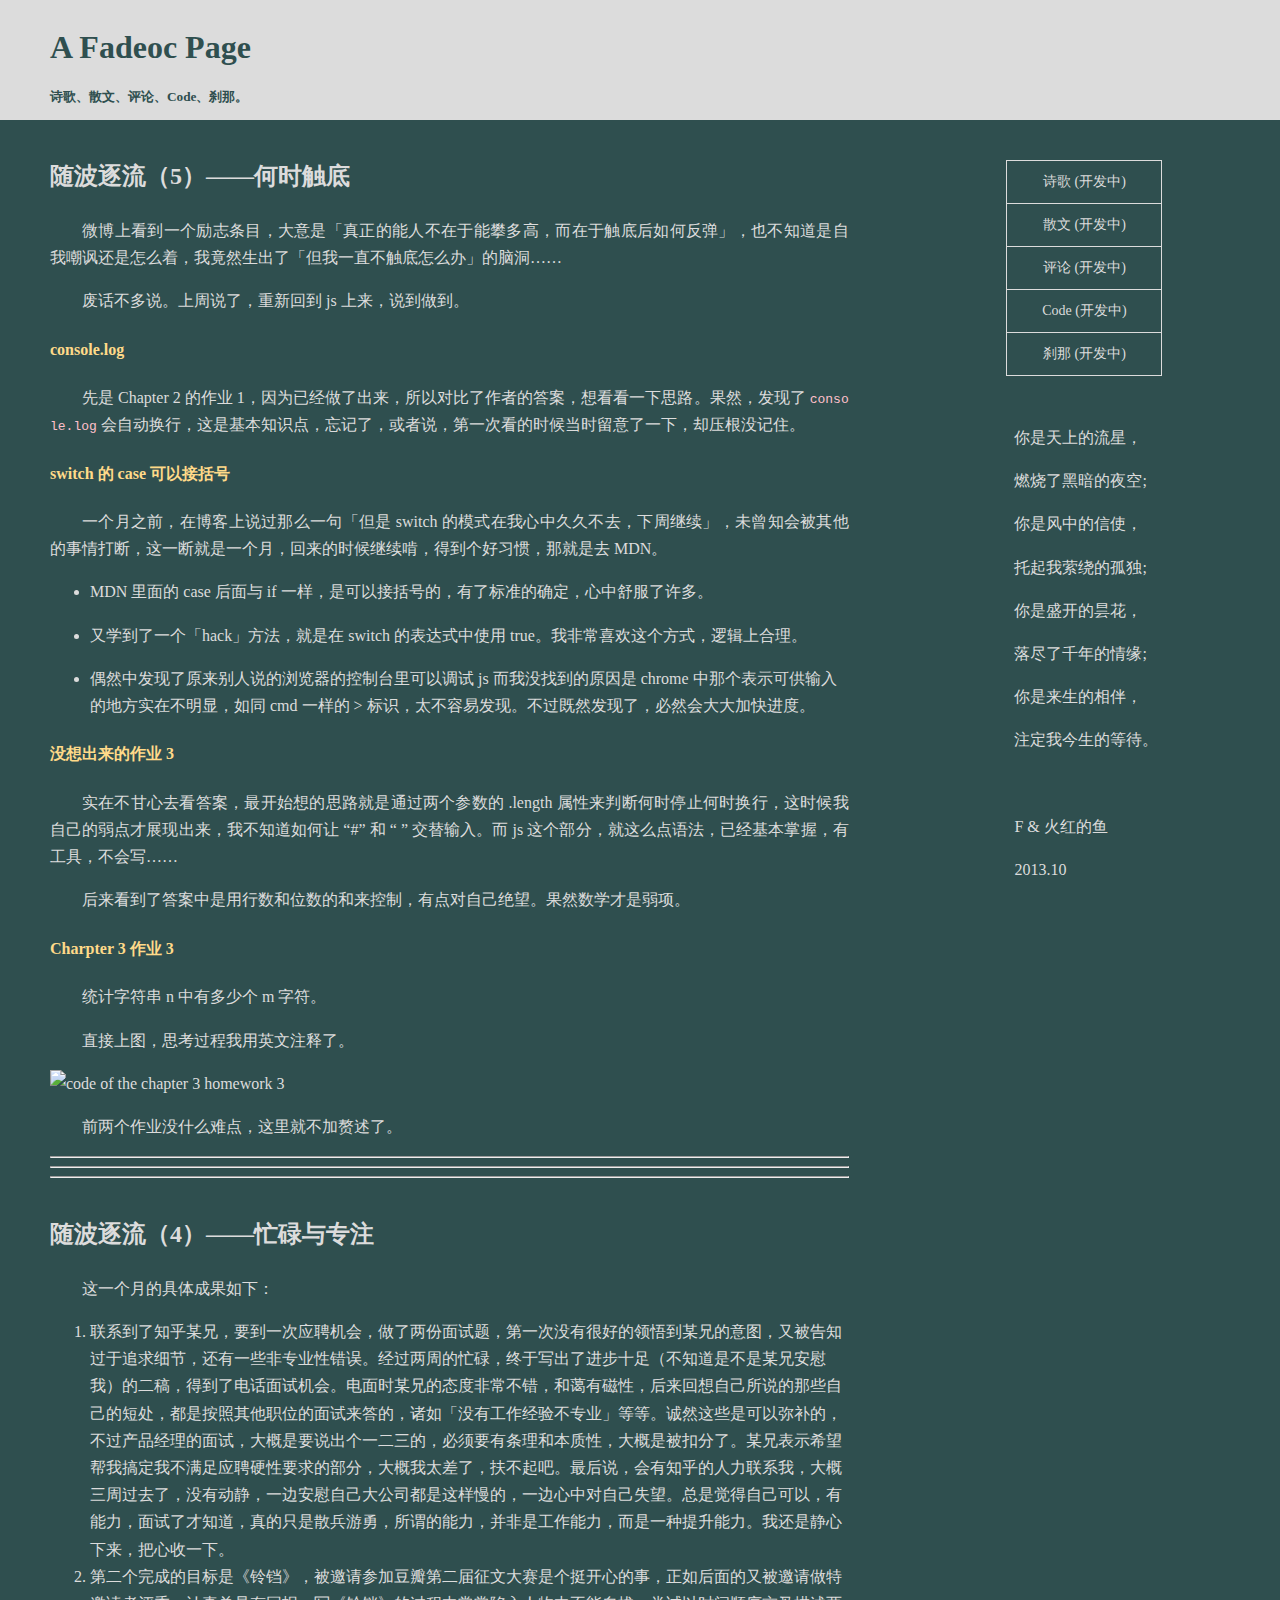
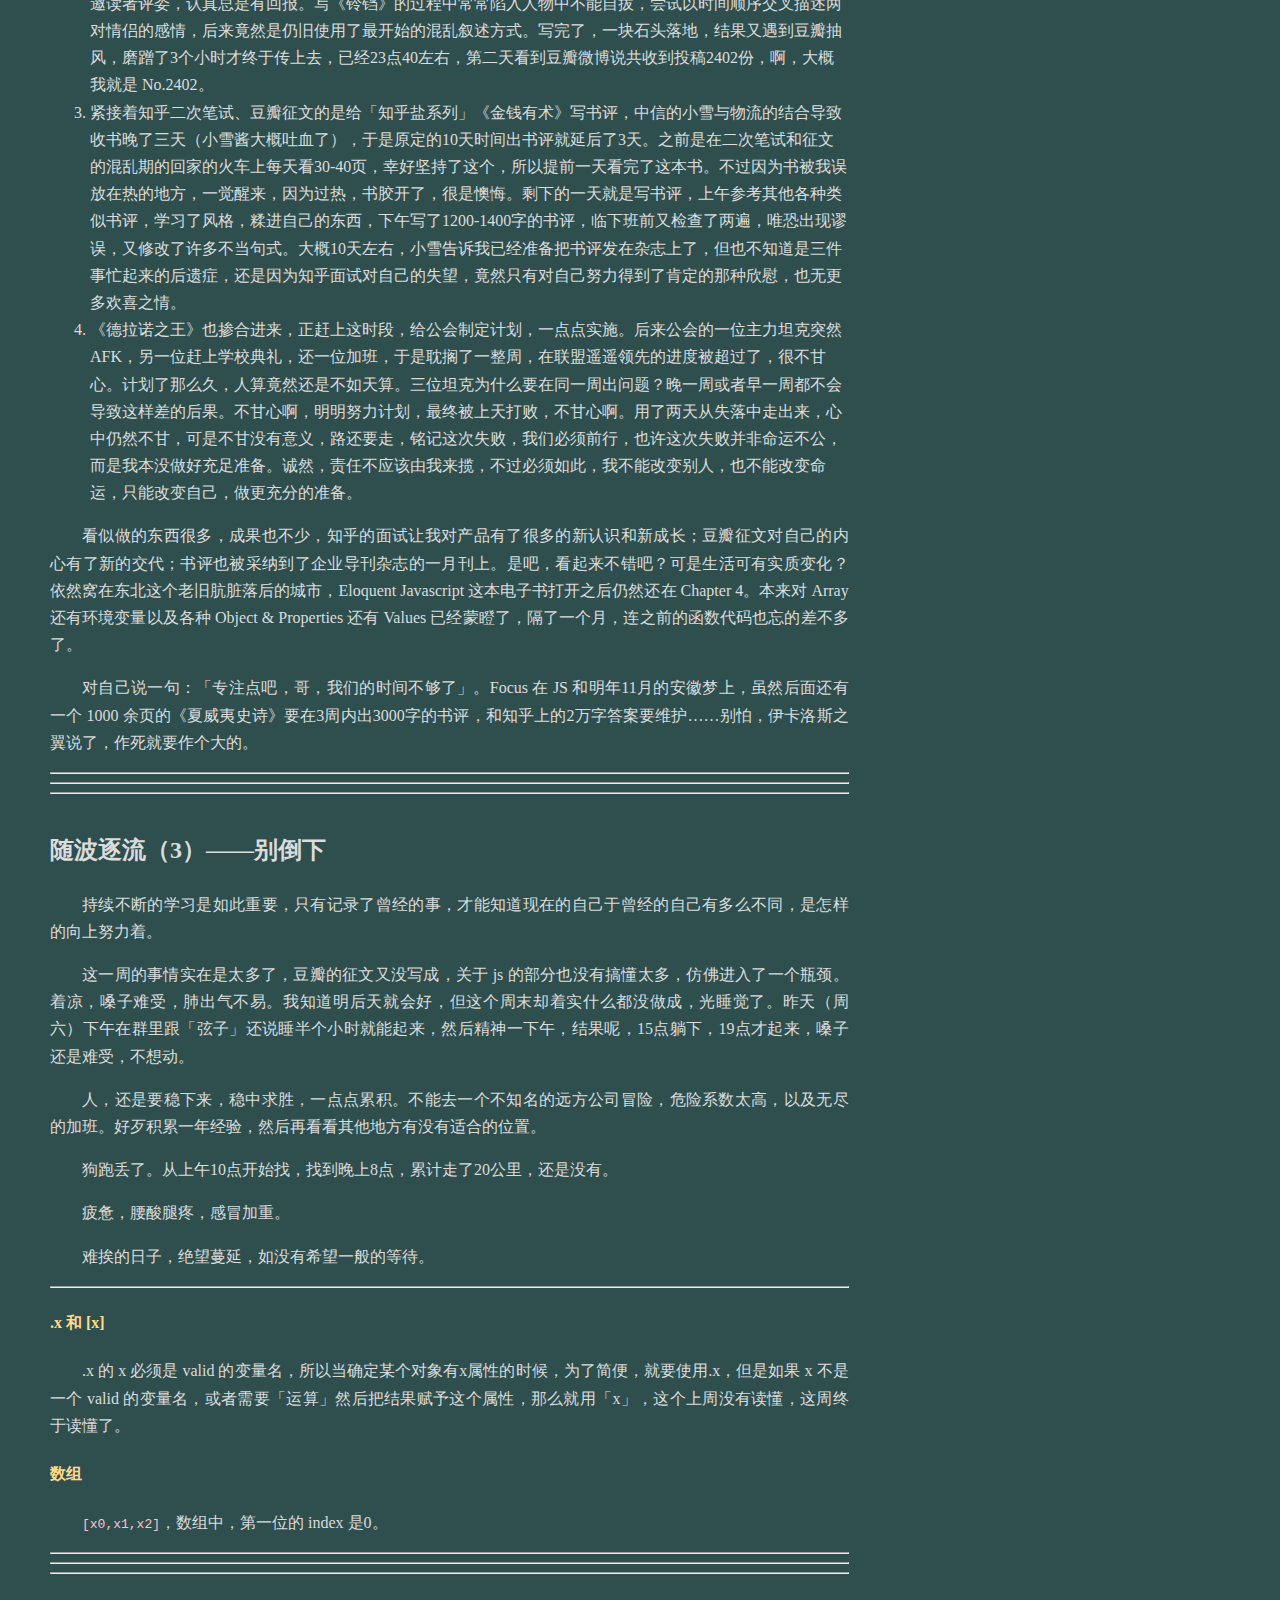
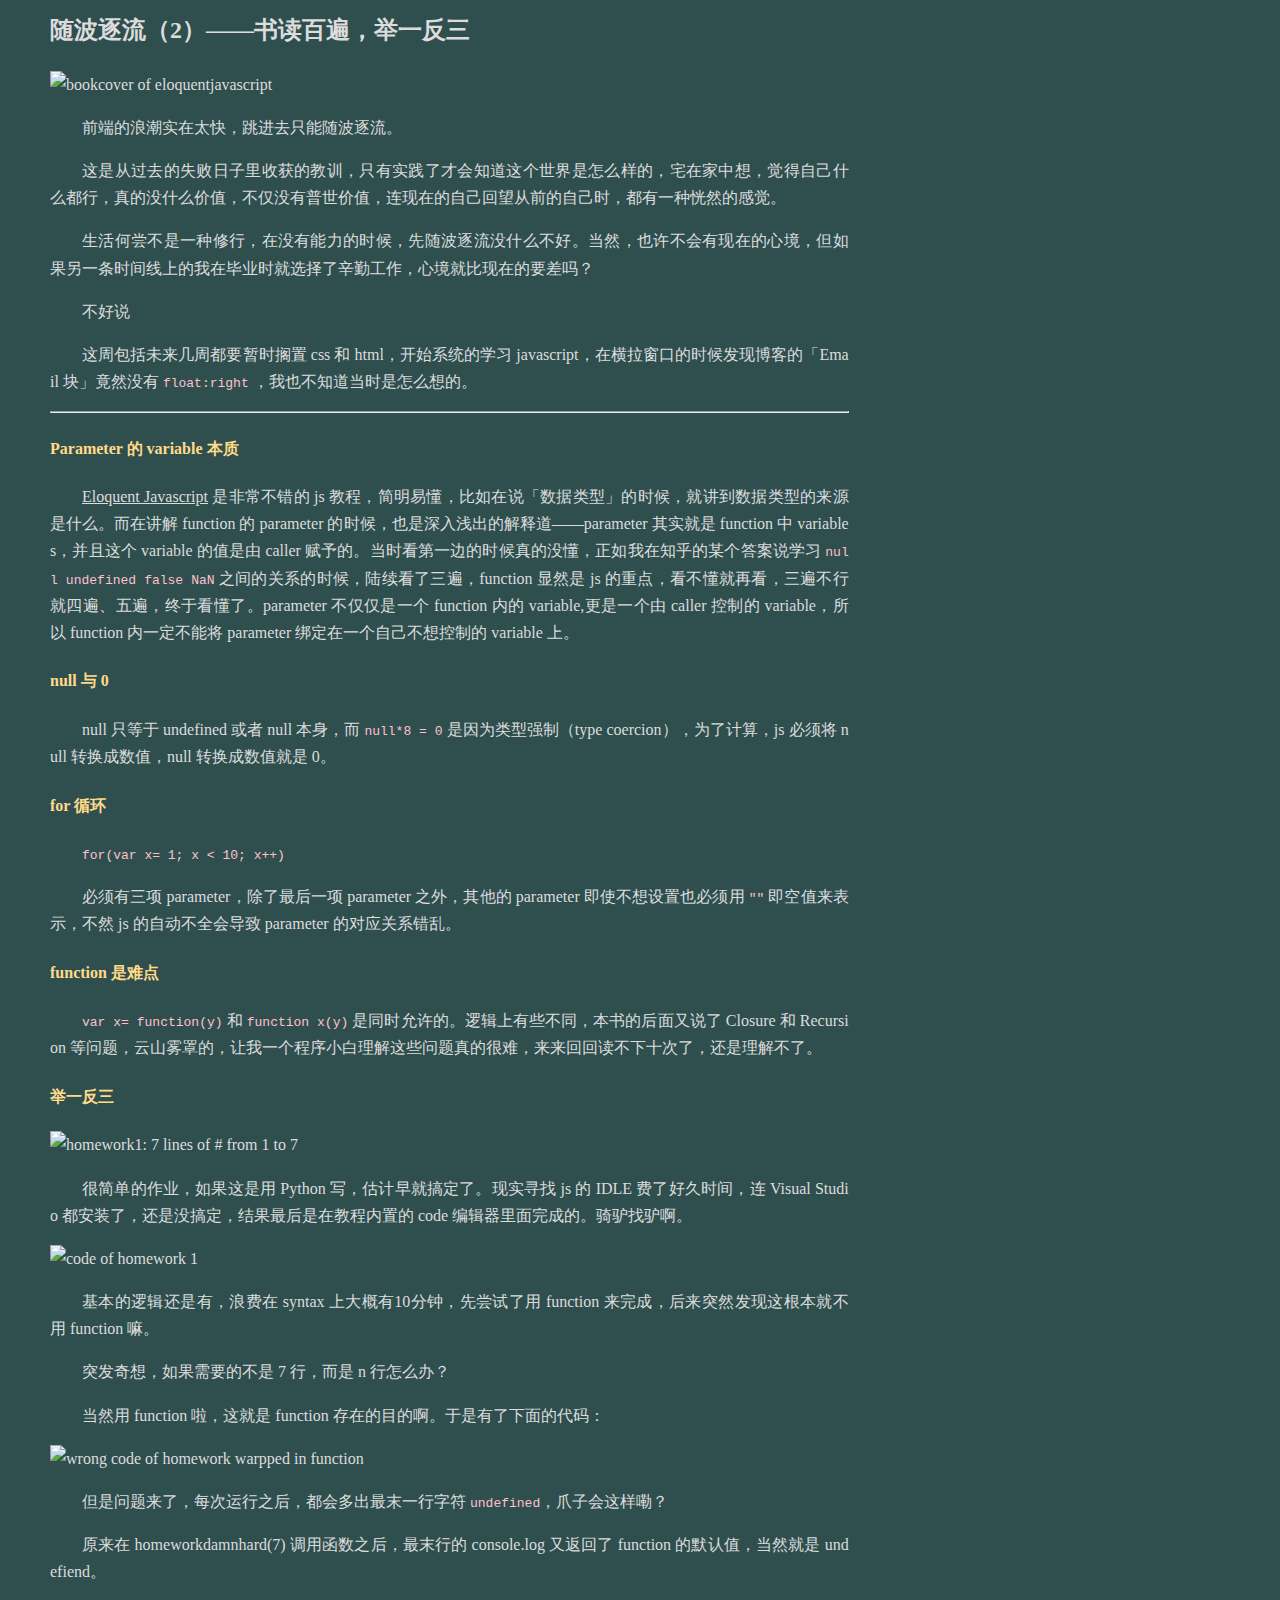
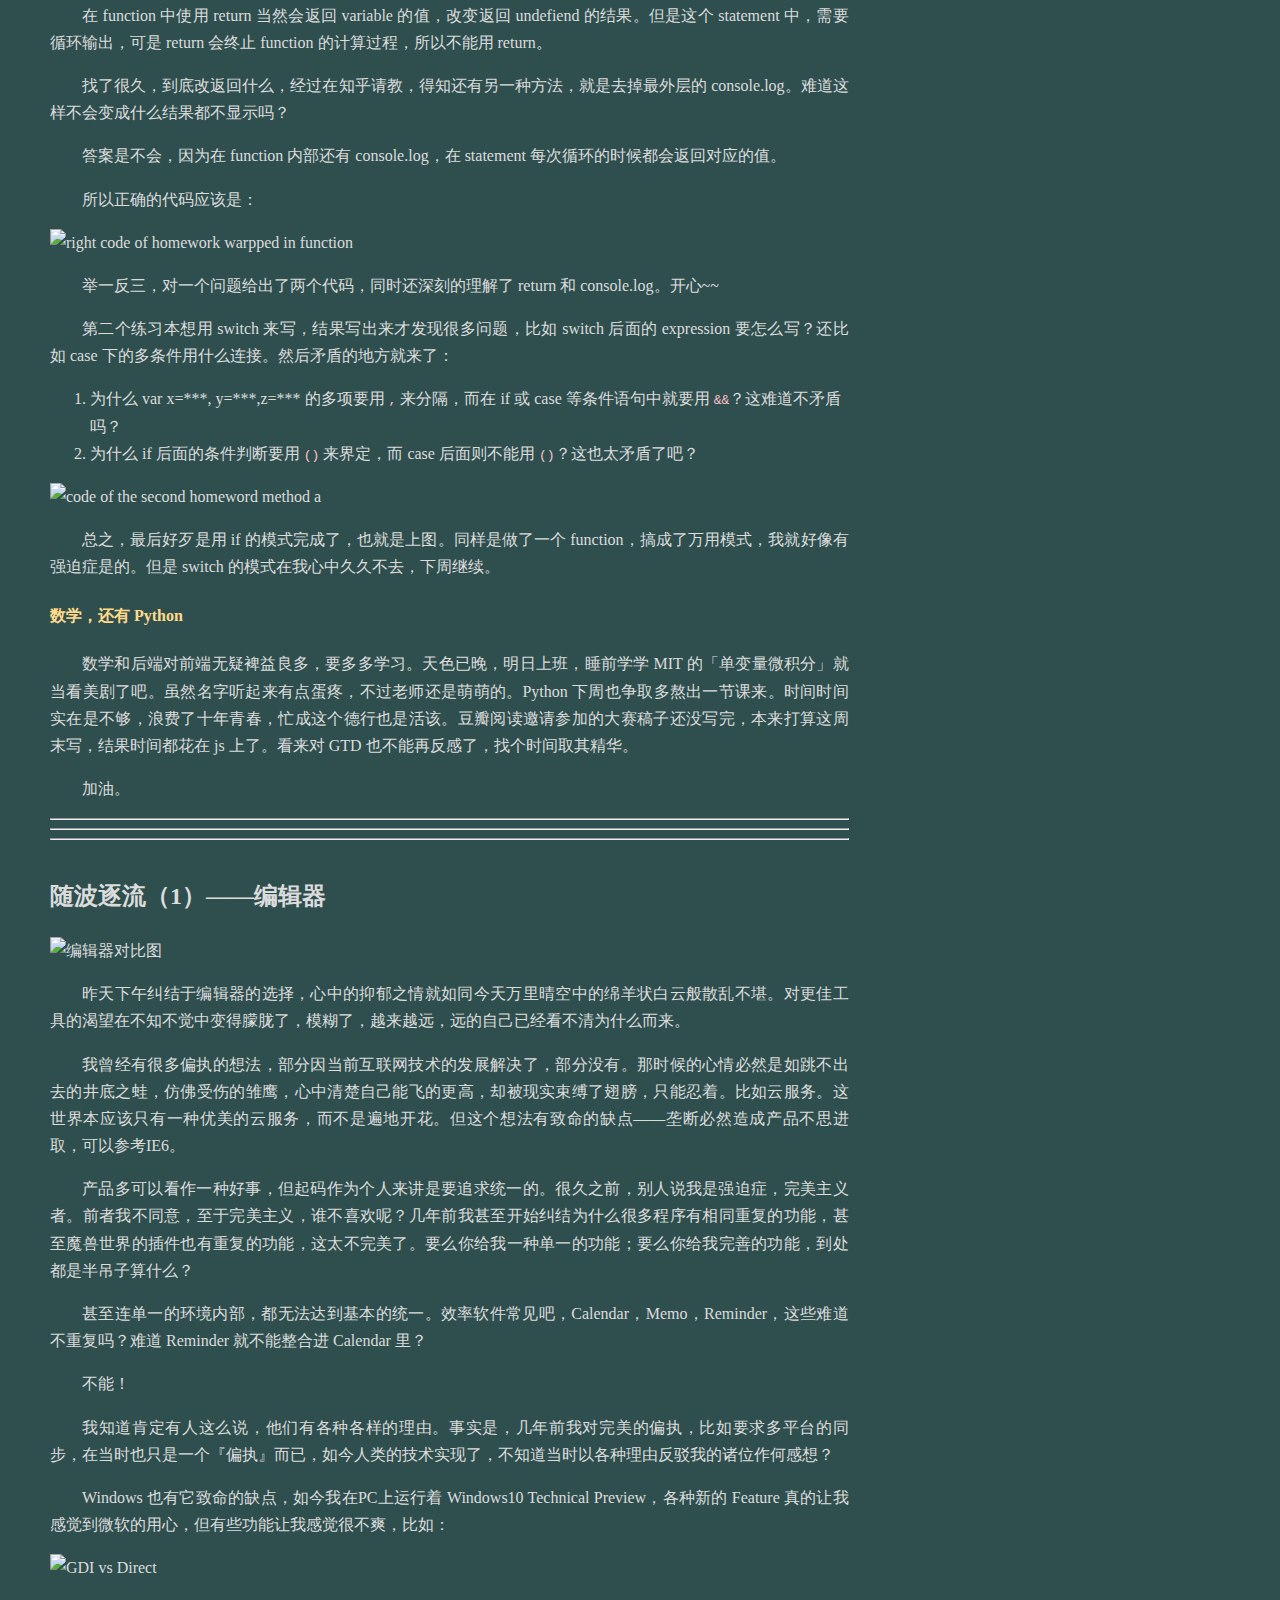
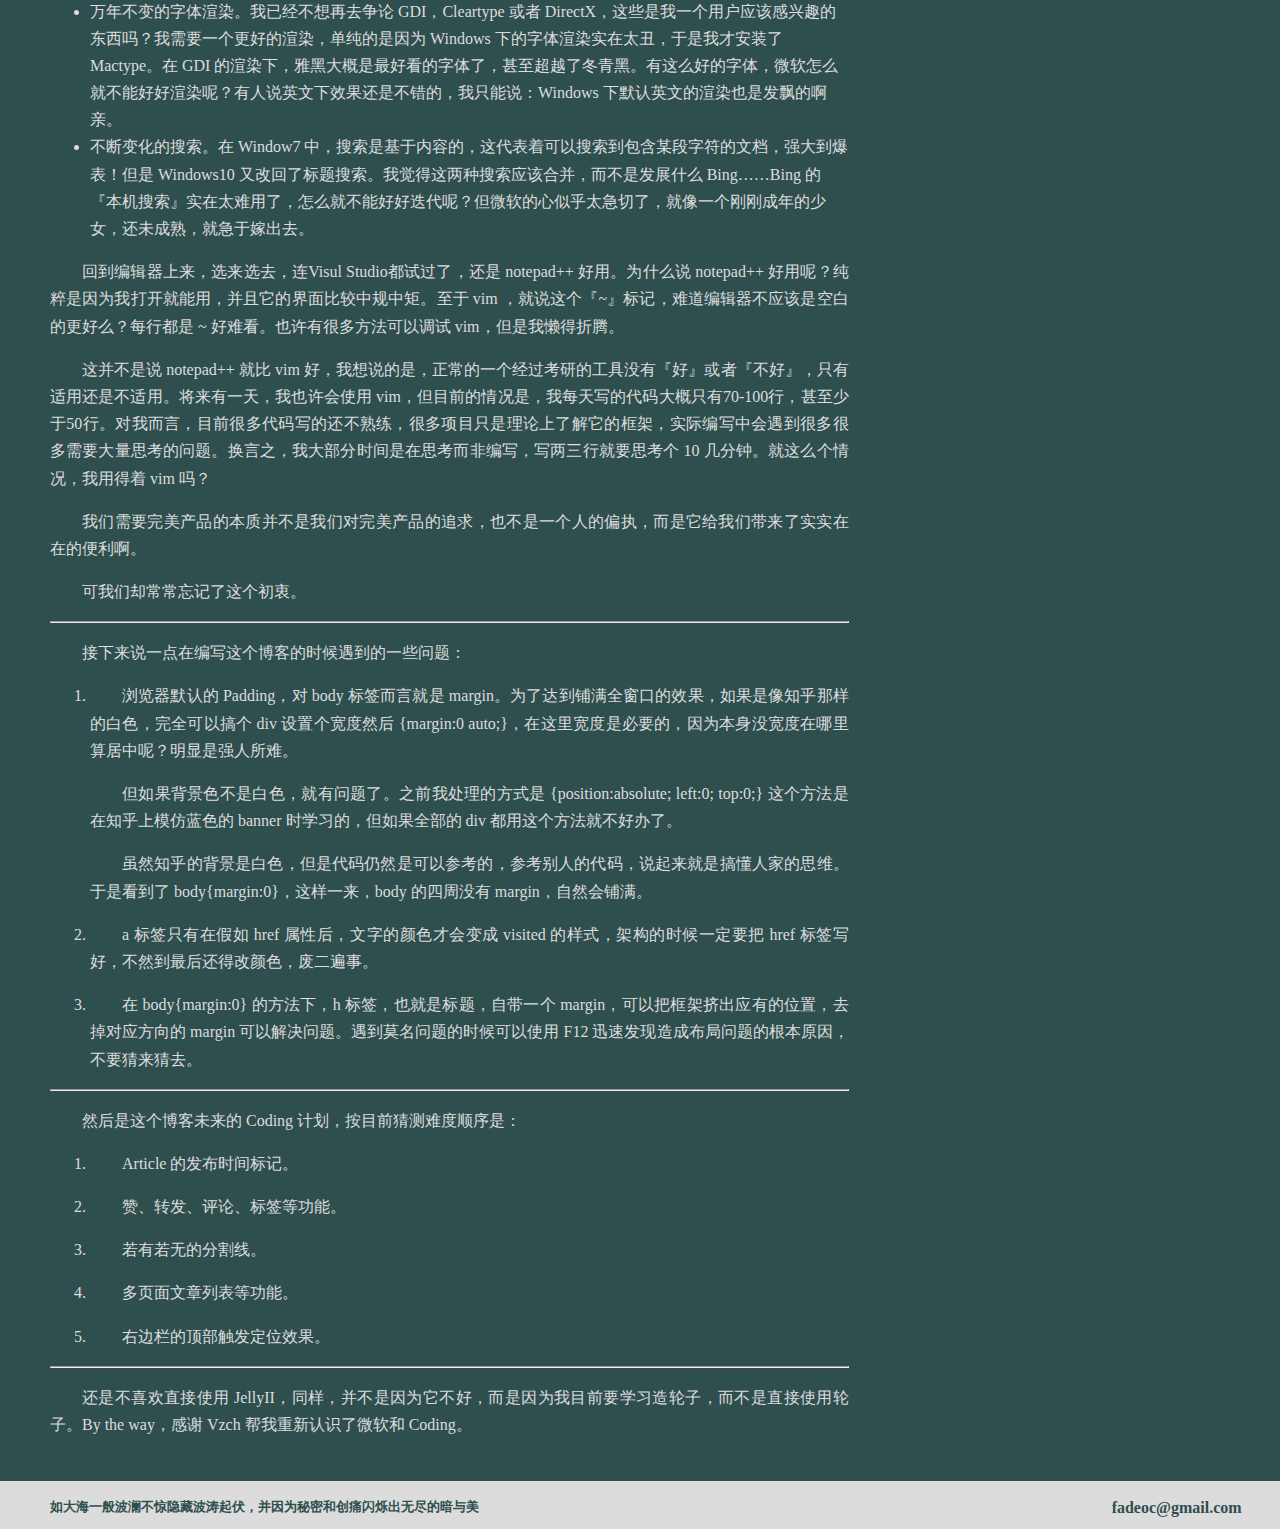
==== index.html @ 4963ac0f "updates of navigation hover effects" ====
<!DOCTYPE html>
<meta charset="utf-8">
<html>
	
	<head>
		<title>Fadeoc 博客</title>
		<meta name="description" content="Fadeoc的博客">
		<meta name="keywords" content="Fadeoc,火红的鱼,html,css,诗歌,散文,评论,Code,刹那">
		<style type="text/css">
			body{margin:0; line-height:1.7;}
			a{text-decoration:none;}
			#firsec{background-color:#DCDCDC; width:100%; height:100px; padding-top:20px;}
			#firsec .pagetitle{margin-left:50px; color:#2F4F4F}
			h1{margin-top:0;}
			h4{color:#FFDA89;}
			h5.pagetitle{margin-top:-10px;}
			#thirdbody{width:100%; color:#DCDCDC; background-color:#2F4F4F;}
			#thirdbodymain{position:relative; float:left; width:78%; min-height:500px; z-index:50;}
			#thirdbodymain h2{margin-top:1.5em;}
			#thirdbodymain p{font-size:1em; text-indent:2em; text-align:justify; text-justify:ideographic; word-break:break-all;}
			#thirdbodymain code{color:#FFC0CB;}
			#thirdbodymain a{color:#DCDCDC;text-decoration:underline;}
			#thirdbodymain img{display:block; margin:0 auto;}
			#thirdbodymain .toobig{width:100%;}
			#innertext{width:80%; margin:0 auto 0 50px;}
			#thirdbodyinfo{position:relative; float:left; width:22%; margin-top:1.5em;}
			#navbar{margin-left:-2em; margin-right:1em;}
			#navbarnav li{width:140px; list-style-type:none; display:block; border:1px solid #DCDCDC; line-height:2em; padding:0.5em; font-size:0.875em; text-align:center;}
			#navbarnav li.bordernone{border-bottom:0;}
			#navbarnav a{color:#DCDCDC;}
			#navbarnav li:hover, #navbarnav li:focus{font-weight:bold; background-color:#DCDCDC; color:#2F4F4F;}
			#signature{margin-left:1em; margin-right:3em; margin-top:3em;}
			#signature p{width:180px; color:#DCDCDC; font-family:"KaiTi";}
			.clear{clear:both;}
			#banner{background-color:#DCDCDC; height:33px; padding-top:15px; padding-bottom:0; color:#2F4F4F;}
			#banner h5{margin:0 auto 0 50px;}
			#banner div{position:relative; float:left;}
			#banner #email{position:relative; float:right; margin-right:3%; margin-top:-2px;}
			#banner #email a{color:#2F4F4F;}
			#banner #email:hover; #banner #email:focus{background-color:#2F4F4F; color:#DCDCDC;}
		</style>
	</head>
	
	<body>
	
		<div id="firsec">  <!--第一行和第二行-->
			<h1 class="pagetitle">A Fadeoc Page</h1>
			<h5 class="pagetitle">诗歌、散文、评论、Code、刹那。</h5>
		</div>
	
		<div id="thirdbody"> <!--第三行，即body-->
			
			<div id="thirdbodymain">
				
				<div id="innertext">
				
					<section>
						

						<article id="article5">
							<h2>随波逐流（5）——何时触底</h2>
							
							<p>微博上看到一个励志条目，大意是「真正的能人不在于能攀多高，而在于触底后如何反弹」，也不知道是自我嘲讽还是怎么着，我竟然生出了「但我一直不触底怎么办」的脑洞……</p>
							<p>废话不多说。上周说了，重新回到 js 上来，说到做到。</p>
							
							<h4>console.log</h4>
							<p>先是 Chapter 2 的作业 1，因为已经做了出来，所以对比了作者的答案，想看看一下思路。果然，发现了 <code>console.log</code> 会自动换行，这是基本知识点，忘记了，或者说，第一次看的时候当时留意了一下，却压根没记住。</p>
							
							<h4>switch 的 case 可以接括号</h4>
							<p>一个月之前，在博客上说过那么一句「但是 switch 的模式在我心中久久不去，下周继续」，未曾知会被其他的事情打断，这一断就是一个月，回来的时候继续啃，得到个好习惯，那就是去 MDN。</p>
							<ul>
								<p><li>MDN 里面的 case 后面与 if 一样，是可以接括号的，有了标准的确定，心中舒服了许多。</li></p>
								<p><li>又学到了一个「hack」方法，就是在 switch 的表达式中使用 true。我非常喜欢这个方式，逻辑上合理。</li></p>
								<p><li>偶然中发现了原来别人说的浏览器的控制台里可以调试 js 而我没找到的原因是 chrome 中那个表示可供输入的地方实在不明显，如同 cmd 一样的 > 标识，太不容易发现。不过既然发现了，必然会大大加快进度。</li></p>	
							</ul>
							

							<h4>没想出来的作业 3</h4>
							<p>实在不甘心去看答案，最开始想的思路就是通过两个参数的 .length 属性来判断何时停止何时换行，这时候我自己的弱点才展现出来，我不知道如何让 “#” 和 “ ” 交替输入。而 js 这个部分，就这么点语法，已经基本掌握，有工具，不会写……</p>
							<p>后来看到了答案中是用行数和位数的和来控制，有点对自己绝望。果然数学才是弱项。</p>

							<h4>Charpter 3 作业 3</h4>
							<p>统计字符串 n 中有多少个 m 字符。</p>
							<p>直接上图，思考过程我用英文注释了。</p>
							<img src="homeworkcode3-3.jpg" alt="code of the chapter 3 homework 3">
							<p>前两个作业没什么难点，这里就不加赘述了。</p>
							

						</article>

							<hr />
							<hr />
							<hr />

						<article id="article4">
							<h2>随波逐流（4）——忙碌与专注</h2>
							<P>这一个月的具体成果如下：</P>
							<ol>
								<li>联系到了知乎某兄，要到一次应聘机会，做了两份面试题，第一次没有很好的领悟到某兄的意图，又被告知过于追求细节，还有一些非专业性错误。经过两周的忙碌，终于写出了进步十足（不知道是不是某兄安慰我）的二稿，得到了电话面试机会。电面时某兄的态度非常不错，和蔼有磁性，后来回想自己所说的那些自己的短处，都是按照其他职位的面试来答的，诸如「没有工作经验不专业」等等。诚然这些是可以弥补的，不过产品经理的面试，大概是要说出个一二三的，必须要有条理和本质性，大概是被扣分了。某兄表示希望帮我搞定我不满足应聘硬性要求的部分，大概我太差了，扶不起吧。最后说，会有知乎的人力联系我，大概三周过去了，没有动静，一边安慰自己大公司都是这样慢的，一边心中对自己失望。总是觉得自己可以，有能力，面试了才知道，真的只是散兵游勇，所谓的能力，并非是工作能力，而是一种提升能力。我还是静心下来，把心收一下。</li>
								<li>第二个完成的目标是《铃铛》，被邀请参加豆瓣第二届征文大赛是个挺开心的事，正如后面的又被邀请做特邀读者评委，认真总是有回报。写《铃铛》的过程中常常陷入人物中不能自拔，尝试以时间顺序交叉描述两对情侣的感情，后来竟然是仍旧使用了最开始的混乱叙述方式。写完了，一块石头落地，结果又遇到豆瓣抽风，磨蹭了3个小时才终于传上去，已经23点40左右，第二天看到豆瓣微博说共收到投稿2402份，啊，大概我就是 No.2402。</li>
								<li>紧接着知乎二次笔试、豆瓣征文的是给「知乎盐系列」《金钱有术》写书评，中信的小雪与物流的结合导致收书晚了三天（小雪酱大概吐血了），于是原定的10天时间出书评就延后了3天。之前是在二次笔试和征文的混乱期的回家的火车上每天看30-40页，幸好坚持了这个，所以提前一天看完了这本书。不过因为书被我误放在热的地方，一觉醒来，因为过热，书胶开了，很是懊悔。剩下的一天就是写书评，上午参考其他各种类似书评，学习了风格，糅进自己的东西，下午写了1200-1400字的书评，临下班前又检查了两遍，唯恐出现谬误，又修改了许多不当句式。大概10天左右，小雪告诉我已经准备把书评发在杂志上了，但也不知道是三件事忙起来的后遗症，还是因为知乎面试对自己的失望，竟然只有对自己努力得到了肯定的那种欣慰，也无更多欢喜之情。</li>
								<li>《德拉诺之王》也掺合进来，正赶上这时段，给公会制定计划，一点点实施。后来公会的一位主力坦克突然 AFK，另一位赶上学校典礼，还一位加班，于是耽搁了一整周，在联盟遥遥领先的进度被超过了，很不甘心。计划了那么久，人算竟然还是不如天算。三位坦克为什么要在同一周出问题？晚一周或者早一周都不会导致这样差的后果。不甘心啊，明明努力计划，最终被上天打败，不甘心啊。用了两天从失落中走出来，心中仍然不甘，可是不甘没有意义，路还要走，铭记这次失败，我们必须前行，也许这次失败并非命运不公，而是我本没做好充足准备。诚然，责任不应该由我来揽，不过必须如此，我不能改变别人，也不能改变命运，只能改变自己，做更充分的准备。</li>
							</ol>
							<P>看似做的东西很多，成果也不少，知乎的面试让我对产品有了很多的新认识和新成长；豆瓣征文对自己的内心有了新的交代；书评也被采纳到了企业导刊杂志的一月刊上。是吧，看起来不错吧？可是生活可有实质变化？依然窝在东北这个老旧肮脏落后的城市，Eloquent Javascript 这本电子书打开之后仍然还在 Chapter 4。本来对 Array 还有环境变量以及各种 Object & Properties 还有 Values 已经蒙瞪了，隔了一个月，连之前的函数代码也忘的差不多了。</P>
							<p>对自己说一句：「专注点吧，哥，我们的时间不够了」。Focus 在 JS 和明年11月的安徽梦上，虽然后面还有一个 1000 余页的《夏威夷史诗》要在3周内出3000字的书评，和知乎上的2万字答案要维护……别怕，伊卡洛斯之翼说了，作死就要作个大的。</p>
						</article>
						
							<hr />
							<hr />
							<hr />
						
						<article id="article3">
							<h2>随波逐流（3）——别倒下</h2>
							<P>持续不断的学习是如此重要，只有记录了曾经的事，才能知道现在的自己于曾经的自己有多么不同，是怎样的向上努力着。</P>
							<P>这一周的事情实在是太多了，豆瓣的征文又没写成，关于 js 的部分也没有搞懂太多，仿佛进入了一个瓶颈。着凉，嗓子难受，肺出气不易。我知道明后天就会好，但这个周末却着实什么都没做成，光睡觉了。昨天（周六）下午在群里跟「弦子」还说睡半个小时就能起来，然后精神一下午，结果呢，15点躺下，19点才起来，嗓子还是难受，不想动。</P>
							<P>人，还是要稳下来，稳中求胜，一点点累积。不能去一个不知名的远方公司冒险，危险系数太高，以及无尽的加班。好歹积累一年经验，然后再看看其他地方有没有适合的位置。</P>
							<P>狗跑丢了。从上午10点开始找，找到晚上8点，累计走了20公里，还是没有。</P>
							<P>疲惫，腰酸腿疼，感冒加重。</P>
							<p>难挨的日子，绝望蔓延，如没有希望一般的等待。</p>
							<hr />
							<h4>.x 和 [x]</h4>
							<p>.x 的 x 必须是 valid 的变量名，所以当确定某个对象有x属性的时候，为了简便，就要使用.x，但是如果 x 不是一个 valid 的变量名，或者需要「运算」然后把结果赋予这个属性，那么就用「x」，这个上周没有读懂，这周终于读懂了。</p>
							<h4>数组</h4>
							<p><code>[x0,x1,x2]</code>，数组中，第一位的 index 是0。</p>
						</article>
						
							<hr />
							<hr />
							<hr />

						<article id="article2">
							<h2>随波逐流（2）——书读百遍，举一反三</h2>
							<img src="cover.jpg" alt="bookcover of eloquentjavascript" />
							<p>前端的浪潮实在太快，跳进去只能随波逐流。</p>
							<p>这是从过去的失败日子里收获的教训，只有实践了才会知道这个世界是怎么样的，宅在家中想，觉得自己什么都行，真的没什么价值，不仅没有普世价值，连现在的自己回望从前的自己时，都有一种恍然的感觉。</p>
							<p>生活何尝不是一种修行，在没有能力的时候，先随波逐流没什么不好。当然，也许不会有现在的心境，但如果另一条时间线上的我在毕业时就选择了辛勤工作，心境就比现在的要差吗？</p>
							<p>不好说</p>
							<p>这周包括未来几周都要暂时搁置 css 和 html，开始系统的学习 javascript，在横拉窗口的时候发现博客的「Email 块」竟然没有 <code>float:right</code> ，我也不知道当时是怎么想的。</p>
							<hr />
							<h4>Parameter 的 variable 本质</h4>
							<p><a href="http://eloquentjavascript.net/">Eloquent Javascript</a> 是非常不错的 js 教程，简明易懂，比如在说「数据类型」的时候，就讲到数据类型的来源是什么。而在讲解 function 的 parameter 的时候，也是深入浅出的解释道——parameter 其实就是 function 中 variables，并且这个 variable 的值是由 caller 赋予的。当时看第一边的时候真的没懂，正如我在知乎的某个答案说学习 <code>null undefined false NaN</code> 之间的关系的时候，陆续看了三遍，function 显然是 js 的重点，看不懂就再看，三遍不行就四遍、五遍，终于看懂了。parameter 不仅仅是一个 function 内的 variable,更是一个由 caller 控制的 variable，所以 function 内一定不能将 parameter 绑定在一个自己不想控制的 variable 上。</p>
							<h4>null 与 0</h4>
							<p>null 只等于 undefined 或者 null 本身，而 <code>null*8 = 0</code> 是因为类型强制（type coercion），为了计算，js 必须将 null 转换成数值，null 转换成数值就是 0。</p>
							<h4>for 循环</h4>
							<p><code>for(var x= 1; x < 10; x++)</code></p>
							<p>必须有三项 parameter，除了最后一项 parameter 之外，其他的 parameter 即使不想设置也必须用 <code>""</code> 即空值来表示，不然 js 的自动不全会导致 parameter 的对应关系错乱。</p>
							<h4>function 是难点</h4>
							<p><code>var x= function(y)</code> 和 <code>function x(y)</code> 是同时允许的。逻辑上有些不同，本书的后面又说了 Closure 和 Recursion 等问题，云山雾罩的，让我一个程序小白理解这些问题真的很难，来来回回读不下十次了，还是理解不了。</p>
							<h4>举一反三</h4>
							<img src="homework1.jpg" alt="homework1: 7 lines of # from 1 to 7">
							<p>很简单的作业，如果这是用 Python 写，估计早就搞定了。现实寻找 js 的 IDLE 费了好久时间，连 Visual Studio 都安装了，还是没搞定，结果最后是在教程内置的 code 编辑器里面完成的。骑驴找驴啊。</p>
							<img src="homeworkcode1.jpg" alt="code of homework 1">
							<p>基本的逻辑还是有，浪费在 syntax 上大概有10分钟，先尝试了用 function 来完成，后来突然发现这根本就不用 function 嘛。</p>
							<p>突发奇想，如果需要的不是 7 行，而是 n 行怎么办？</p>
							<p>当然用 function 啦，这就是 function 存在的目的啊。于是有了下面的代码：</p>
							<img src="homeworkcode1-a.jpg" alt="wrong code of homework warpped in function">
							<p>但是问题来了，每次运行之后，都会多出最末一行字符 <code>undefined</code>，爪子会这样嘞？</p>
							<p>原来在 homeworkdamnhard(7) 调用函数之后，最末行的 console.log 又返回了 function 的默认值，当然就是 undefiend。</p>
							<p>在 function 中使用 return 当然会返回 variable 的值，改变返回 undefiend 的结果。但是这个 statement 中，需要循环输出，可是 return 会终止 function 的计算过程，所以不能用 return。</p>
							<p>找了很久，到底改返回什么，经过在知乎请教，得知还有另一种方法，就是去掉最外层的 console.log。难道这样不会变成什么结果都不显示吗？</p>
							<p>答案是不会，因为在 function 内部还有 console.log，在 statement 每次循环的时候都会返回对应的值。</p>
							<p>所以正确的代码应该是：</p>
							<img src="homeworkcode1-b.jpg" alt="right code of homework warpped in function">
							<p>举一反三，对一个问题给出了两个代码，同时还深刻的理解了 return 和 console.log。开心~~</p>
							<p>第二个练习本想用 switch 来写，结果写出来才发现很多问题，比如 switch 后面的 expression 要怎么写？还比如 case 下的多条件用什么连接。然后矛盾的地方就来了：</p>
							<ol>
								<li>为什么 var x=***, y=***,z=*** 的多项要用 <code>,</code> 来分隔，而在 if 或 case 等条件语句中就要用 <code>&&</code>？这难道不矛盾吗？</li>
								<li>为什么 if 后面的条件判断要用 <code>()</code> 来界定，而 case 后面则不能用 <code>()</code>？这也太矛盾了吧？</li>
							</ol>
							<img src="homeworkcode2-a.jpg" alt="code of the second homeword method a">
							<p>总之，最后好歹是用 if 的模式完成了，也就是上图。同样是做了一个 function，搞成了万用模式，我就好像有强迫症是的。但是 switch 的模式在我心中久久不去，下周继续。</p>
							<h4>数学，还有 Python</h4>
							<p>数学和后端对前端无疑裨益良多，要多多学习。天色已晚，明日上班，睡前学学 MIT 的「单变量微积分」就当看美剧了吧。虽然名字听起来有点蛋疼，不过老师还是萌萌的。Python 下周也争取多熬出一节课来。时间时间实在是不够，浪费了十年青春，忙成这个德行也是活该。豆瓣阅读邀请参加的大赛稿子还没写完，本来打算这周末写，结果时间都花在 js 上了。看来对 GTD 也不能再反感了，找个时间取其精华。</p>
							<p>加油。</p>
						</article>

						<hr />
						<hr />
						<hr />

						<article id="article1">
							<h2>随波逐流（1）——编辑器</h2>
							<img src="emacs-vs-vim.jpg" alt="编辑器对比图" />
							<p>昨天下午纠结于编辑器的选择，心中的抑郁之情就如同今天万里晴空中的绵羊状白云般散乱不堪。对更佳工具的渴望在不知不觉中变得朦胧了，模糊了，越来越远，远的自己已经看不清为什么而来。</p>
							<p>我曾经有很多偏执的想法，部分因当前互联网技术的发展解决了，部分没有。那时候的心情必然是如跳不出去的井底之蛙，仿佛受伤的雏鹰，心中清楚自己能飞的更高，却被现实束缚了翅膀，只能忍着。比如云服务。这世界本应该只有一种优美的云服务，而不是遍地开花。但这个想法有致命的缺点——垄断必然造成产品不思进取，可以参考IE6。</p>
							<p>产品多可以看作一种好事，但起码作为个人来讲是要追求统一的。很久之前，别人说我是强迫症，完美主义者。前者我不同意，至于完美主义，谁不喜欢呢？几年前我甚至开始纠结为什么很多程序有相同重复的功能，甚至魔兽世界的插件也有重复的功能，这太不完美了。要么你给我一种单一的功能；要么你给我完善的功能，到处都是半吊子算什么？</p>
							<p>甚至连单一的环境内部，都无法达到基本的统一。效率软件常见吧，Calendar，Memo，Reminder，这些难道不重复吗？难道 Reminder 就不能整合进 Calendar 里？</p>
							<p>不能！</p>
							<p>我知道肯定有人这么说，他们有各种各样的理由。事实是，几年前我对完美的偏执，比如要求多平台的同步，在当时也只是一个『偏执』而已，如今人类的技术实现了，不知道当时以各种理由反驳我的诸位作何感想？</p>
							<p>Windows 也有它致命的缺点，如今我在PC上运行着 Windows10 Technical Preview，各种新的 Feature 真的让我感觉到微软的用心，但有些功能让我感觉很不爽，比如：</p>
							<img src="GDI vs Direct.jpg" alt="GDI vs Direct" class="toobig"/>
							<ul>
								<li>万年不变的字体渲染。我已经不想再去争论 GDI，Cleartype 或者 DirectX，这些是我一个用户应该感兴趣的东西吗？我需要一个更好的渲染，单纯的是因为 Windows 下的字体渲染实在太丑，于是我才安装了 Mactype。在 GDI  的渲染下，雅黑大概是最好看的字体了，甚至超越了冬青黑。有这么好的字体，微软怎么就不能好好渲染呢？有人说英文下效果还是不错的，我只能说：Windows 下默认英文的渲染也是发飘的啊亲。</li>
								<li>不断变化的搜索。在 Window7 中，搜索是基于内容的，这代表着可以搜索到包含某段字符的文档，强大到爆表！但是 Windows10 又改回了标题搜索。我觉得这两种搜索应该合并，而不是发展什么 Bing……Bing 的『本机搜索』实在太难用了，怎么就不能好好迭代呢？但微软的心似乎太急切了，就像一个刚刚成年的少女，还未成熟，就急于嫁出去。</li>
							</ul>
							<p>回到编辑器上来，选来选去，连Visul Studio都试过了，还是 notepad++ 好用。为什么说 notepad++ 好用呢？纯粹是因为我打开就能用，并且它的界面比较中规中矩。至于 vim ，就说这个『~』标记，难道编辑器不应该是空白的更好么？每行都是 ~ 好难看。也许有很多方法可以调试 vim，但是我懒得折腾。</p>
							<p>这并不是说 notepad++ 就比 vim 好，我想说的是，正常的一个经过考研的工具没有『好』或者『不好』，只有适用还是不适用。将来有一天，我也许会使用 vim，但目前的情况是，我每天写的代码大概只有70-100行，甚至少于50行。对我而言，目前很多代码写的还不熟练，很多项目只是理论上了解它的框架，实际编写中会遇到很多很多需要大量思考的问题。换言之，我大部分时间是在思考而非编写，写两三行就要思考个 10 几分钟。就这么个情况，我用得着 vim 吗？</p>
							<p>我们需要完美产品的本质并不是我们对完美产品的追求，也不是一个人的偏执，而是它给我们带来了实实在在的便利啊。</p>
							<p>可我们却常常忘记了这个初衷。</p>
							<hr />
							<p>接下来说一点在编写这个博客的时候遇到的一些问题：</p>
							<ol class="ol">
								<li>
									<p>浏览器默认的 Padding，对 body 标签而言就是 margin。为了达到铺满全窗口的效果，如果是像知乎那样的白色，完全可以搞个 div 设置个宽度然后 {margin:0 auto;}，在这里宽度是必要的，因为本身没宽度在哪里算居中呢？明显是强人所难。<p>
									<p>但如果背景色不是白色，就有问题了。之前我处理的方式是 {position:absolute; left:0; top:0;} 这个方法是在知乎上模仿蓝色的 banner 时学习的，但如果全部的 div 都用这个方法就不好办了。</p>
									<p>虽然知乎的背景是白色，但是代码仍然是可以参考的，参考别人的代码，说起来就是搞懂人家的思维。于是看到了 body{margin:0}，这样一来，body 的四周没有 margin，自然会铺满。</p>
								</li>
								<li>
									<p>a 标签只有在假如 href 属性后，文字的颜色才会变成 visited 的样式，架构的时候一定要把 href 标签写好，不然到最后还得改颜色，废二遍事。</p>
								</li>
								<li>
									<p>在 body{margin:0} 的方法下，h 标签，也就是标题，自带一个 margin，可以把框架挤出应有的位置，去掉对应方向的 margin 可以解决问题。遇到莫名问题的时候可以使用 F12 迅速发现造成布局问题的根本原因，不要猜来猜去。</p>
							</ol>
							<hr />
							<p>然后是这个博客未来的 Coding 计划，按目前猜测难度顺序是：</p>
							<ol class="ol">
								<li>
									<p>Article 的发布时间标记。</p>
								</li>
								<li>
									<p>赞、转发、评论、标签等功能。</p>
								</li>
								<li>
									<p>若有若无的分割线。</p>
								</li>
								<li>
									<p>多页面文章列表等功能。</p>
								</li>
								<li>
									<p>右边栏的顶部触发定位效果。</p>
								</li>
							</ol>
							<hr />
							<p>还是不喜欢直接使用 JellyII，同样，并不是因为它不好，而是因为我目前要学习造轮子，而不是直接使用轮子。By the way，感谢 Vzch 帮我重新认识了微软和 Coding。</p>
						</article>

					</section>
					
				</div>
			
			</div>
			
			<div id="thirdbodyinfo">
			
				<div id="navbar">
					
					<nav id="navbarnav">
						<ul>
							<a href=""><li class="bordernone">诗歌 (开发中)</li></a>
							<a href=""><li class="bordernone">散文 (开发中)</li></a>
							<a href=""><li class="bordernone">评论 (开发中)</li></a>
							<a href=""><li class="bordernone">Code (开发中)</li></a>
							<a href=""><li>刹那 (开发中)</li></a>
						</ul>
					</nav>
					
				</div>
				
				<div id="signaturerelative">
				
					<article  id="signature">
						<p>你是天上的流星，</p>
						<p>燃烧了黑暗的夜空;</p>
						<p>你是风中的信使，</p>
						<p>托起我萦绕的孤独;</p>
						<p>你是盛开的昙花，</p>
						<p>落尽了千年的情缘;</p>
						<p>你是来生的相伴，</p>
						<p>注定我今生的等待。</p>
						<br />
						<p>F & 火红的鱼</p>
						<p>2013.10</p>
					</article>
				
				</div>
			
			
			</div>
			<br class="clear"></br>
		
		</div>
		
		<div id="banner">
				
				<div>
					<h5>如大海一般波澜不惊隐藏波涛起伏，并因为秘密和创痛闪烁出无尽的暗与美</h5>
				</div>
				<div id="email">
					<a href="mailto:fadeoc@gmail.com"><strong>fadeoc@gmail.com</strong></a>
				</div>
		<div>
		
	</body>
	
</html>
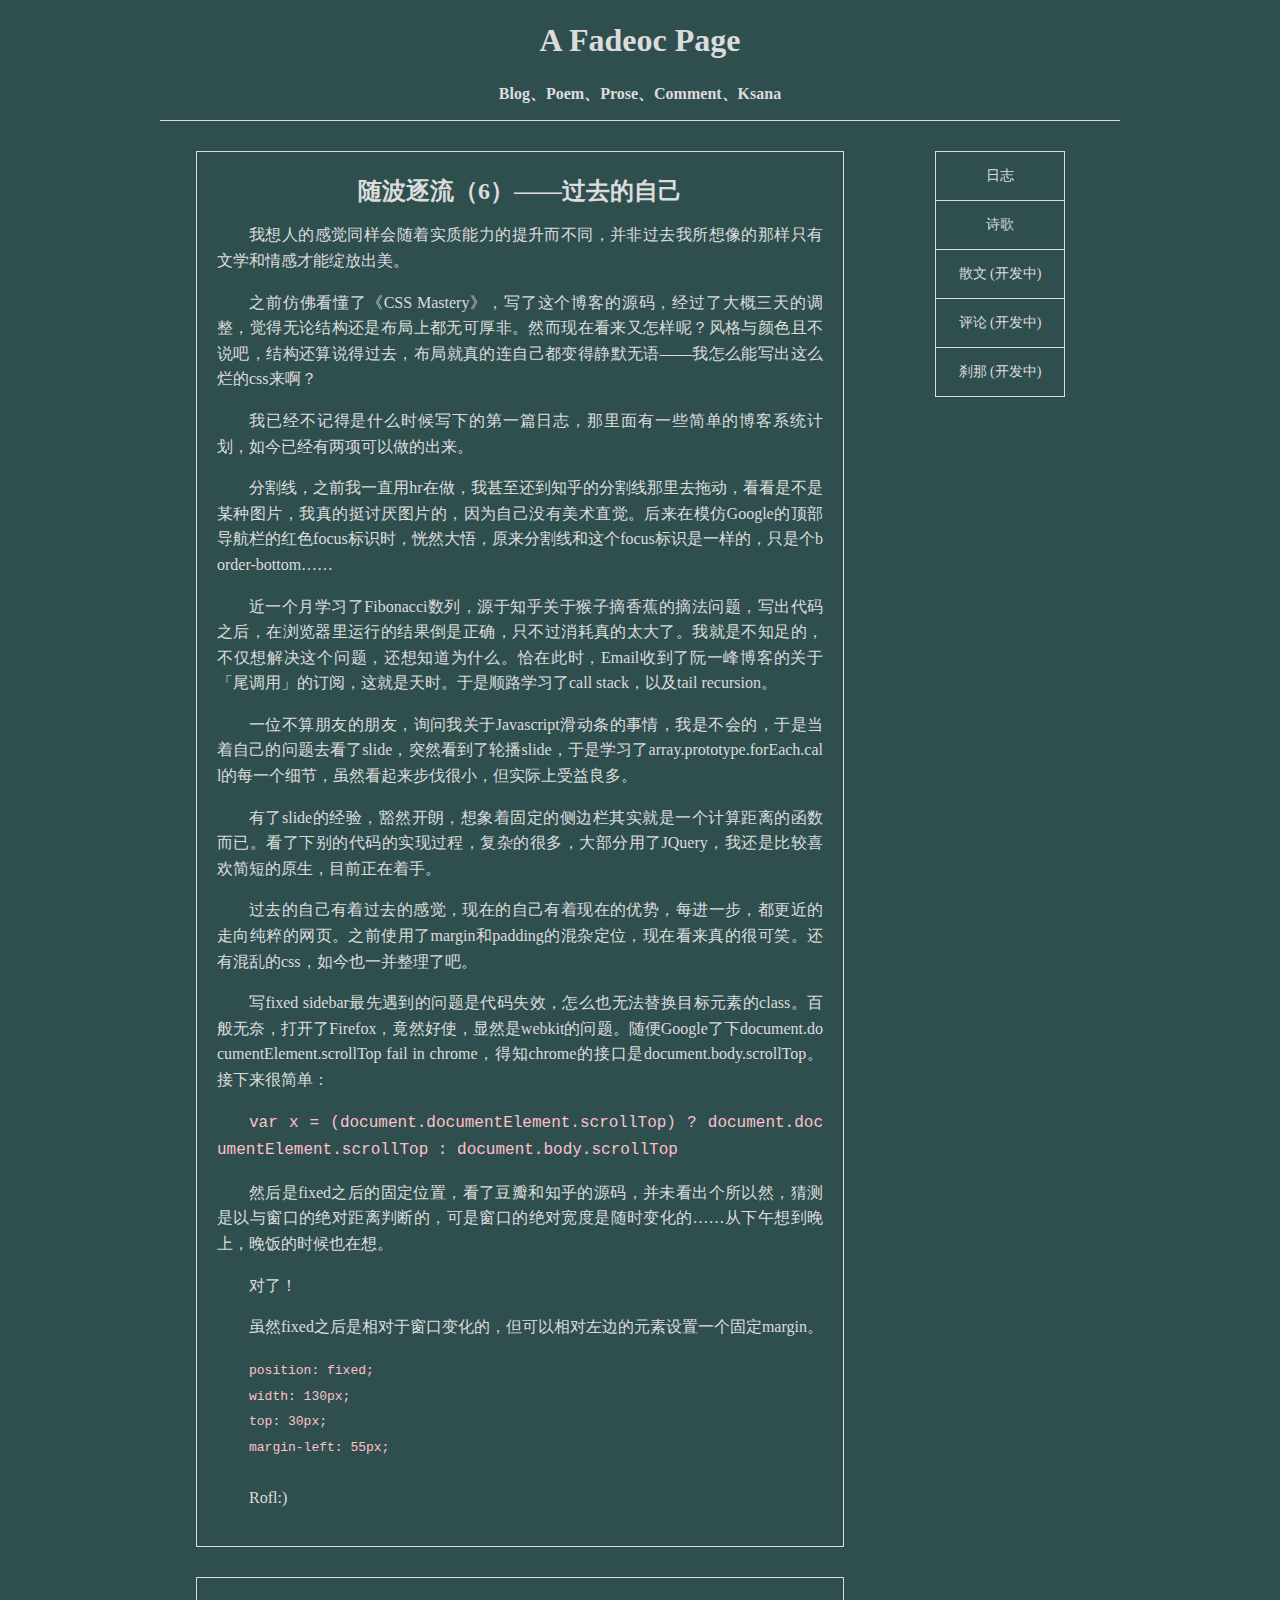
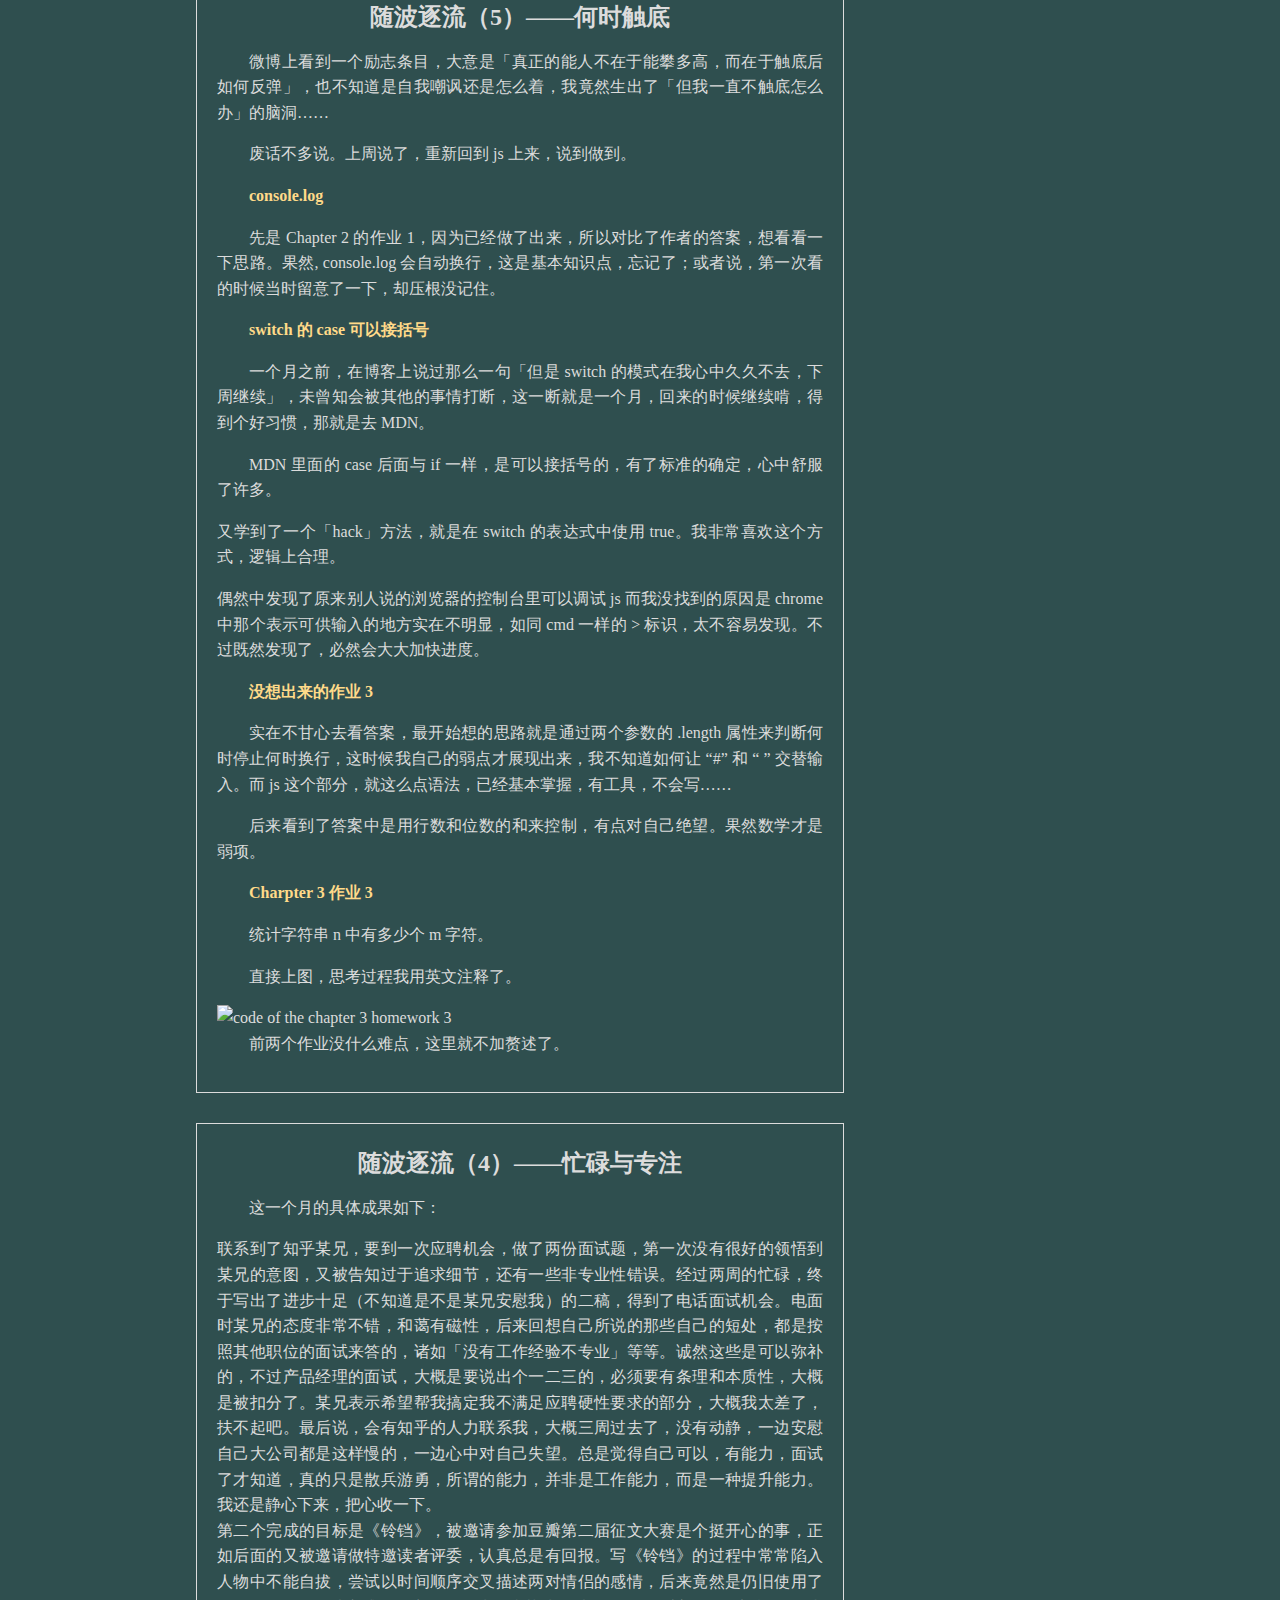
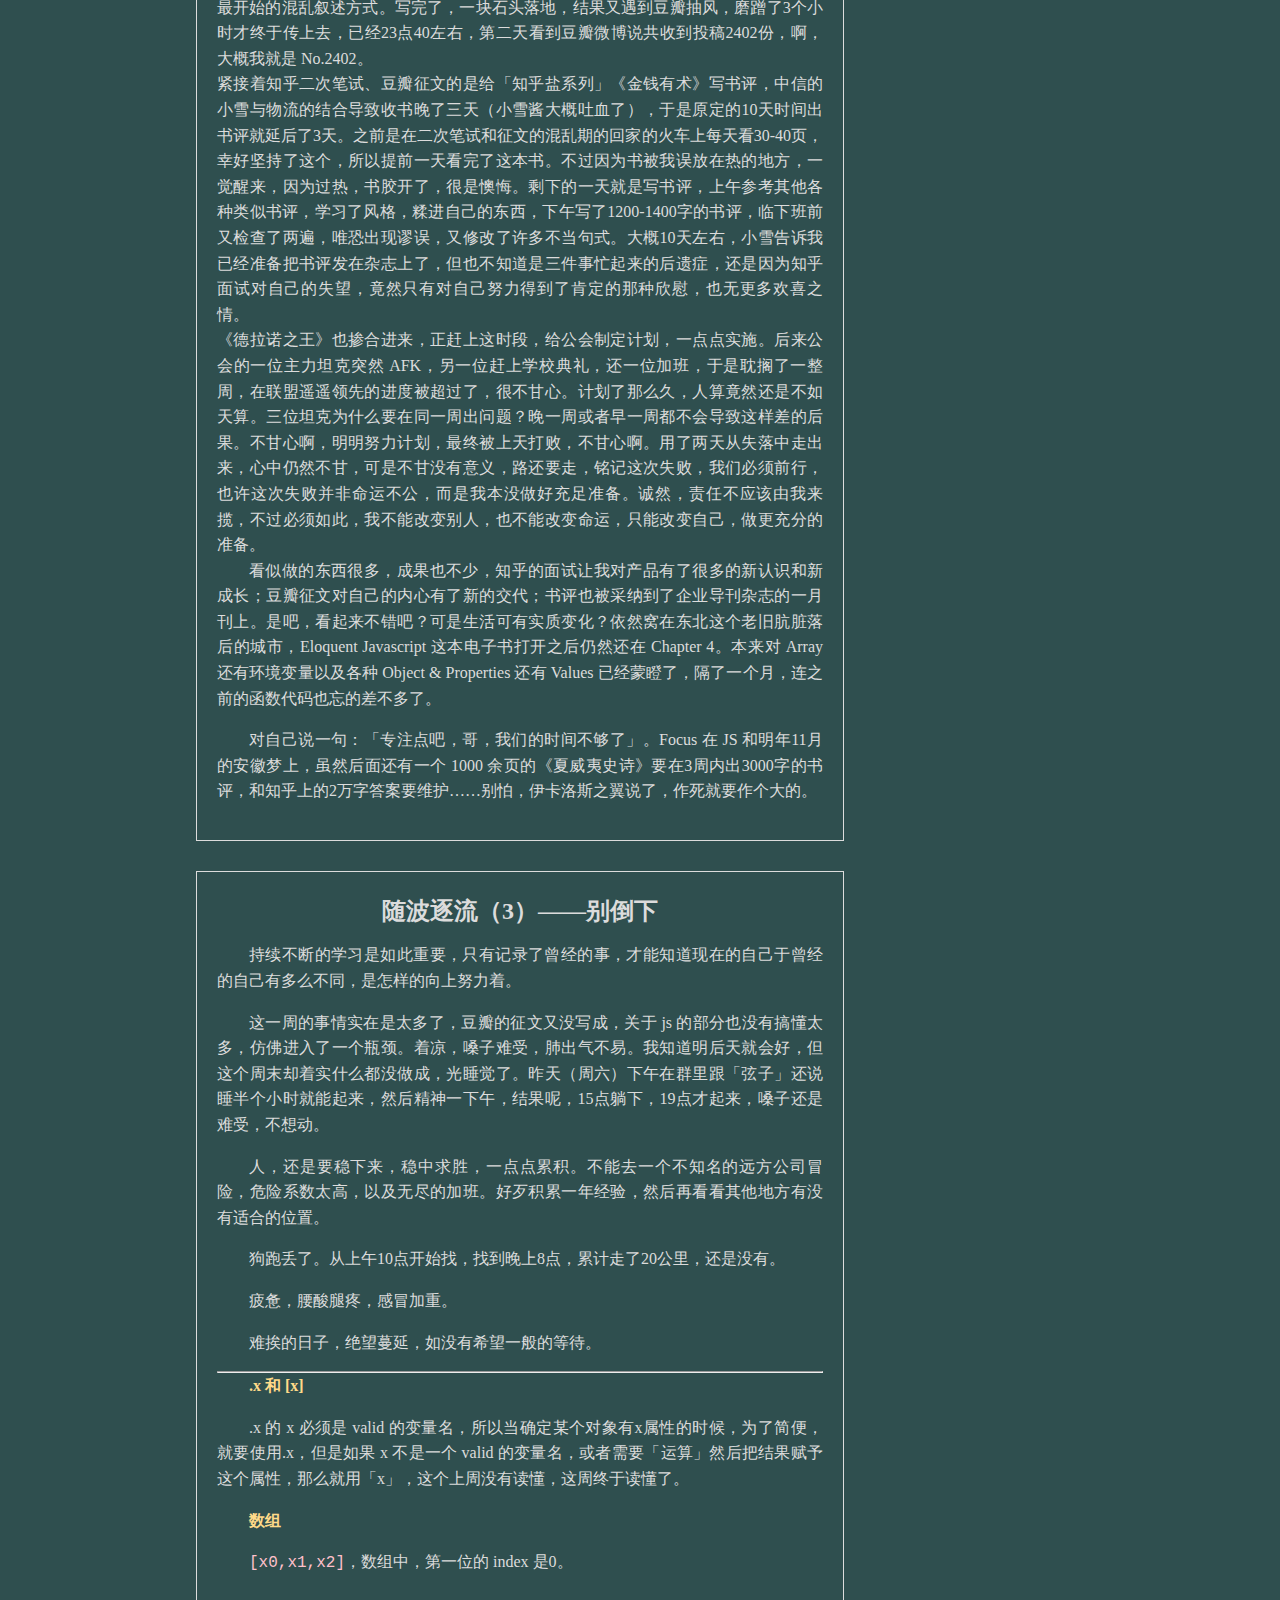
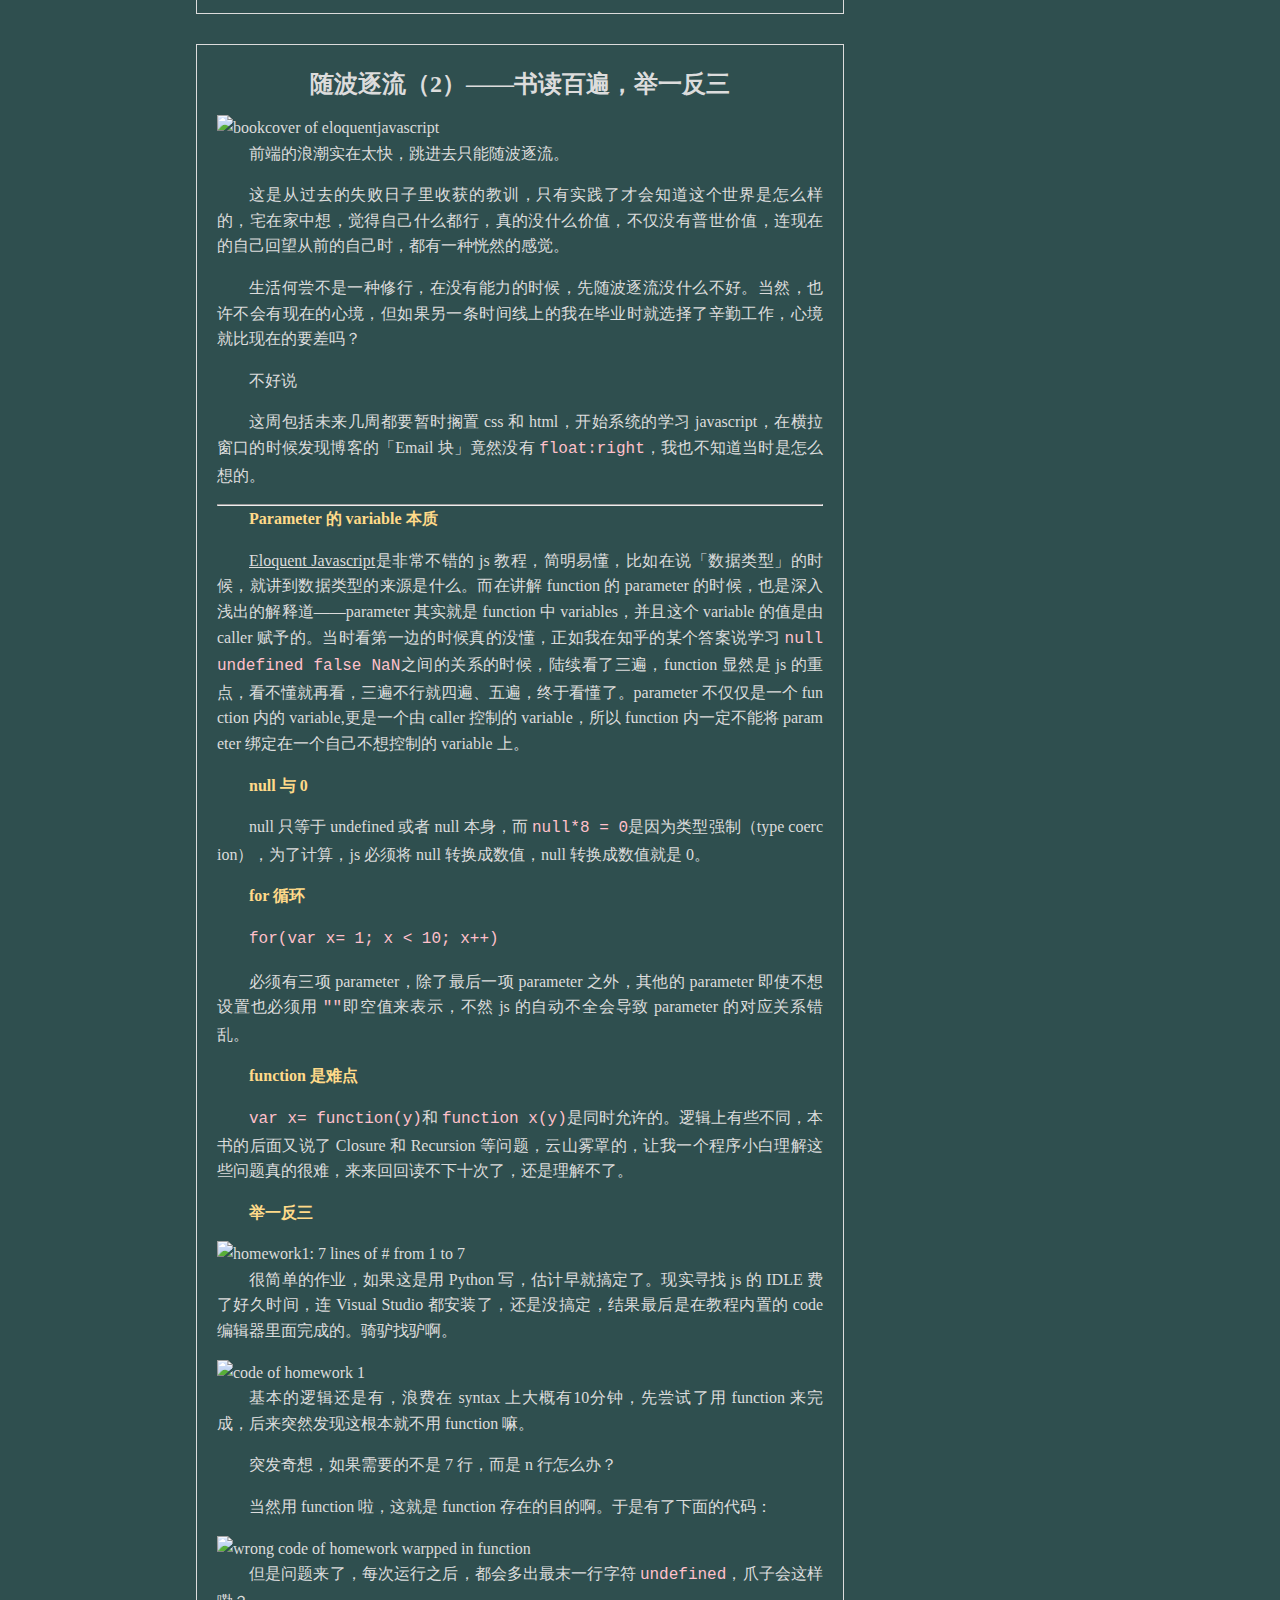
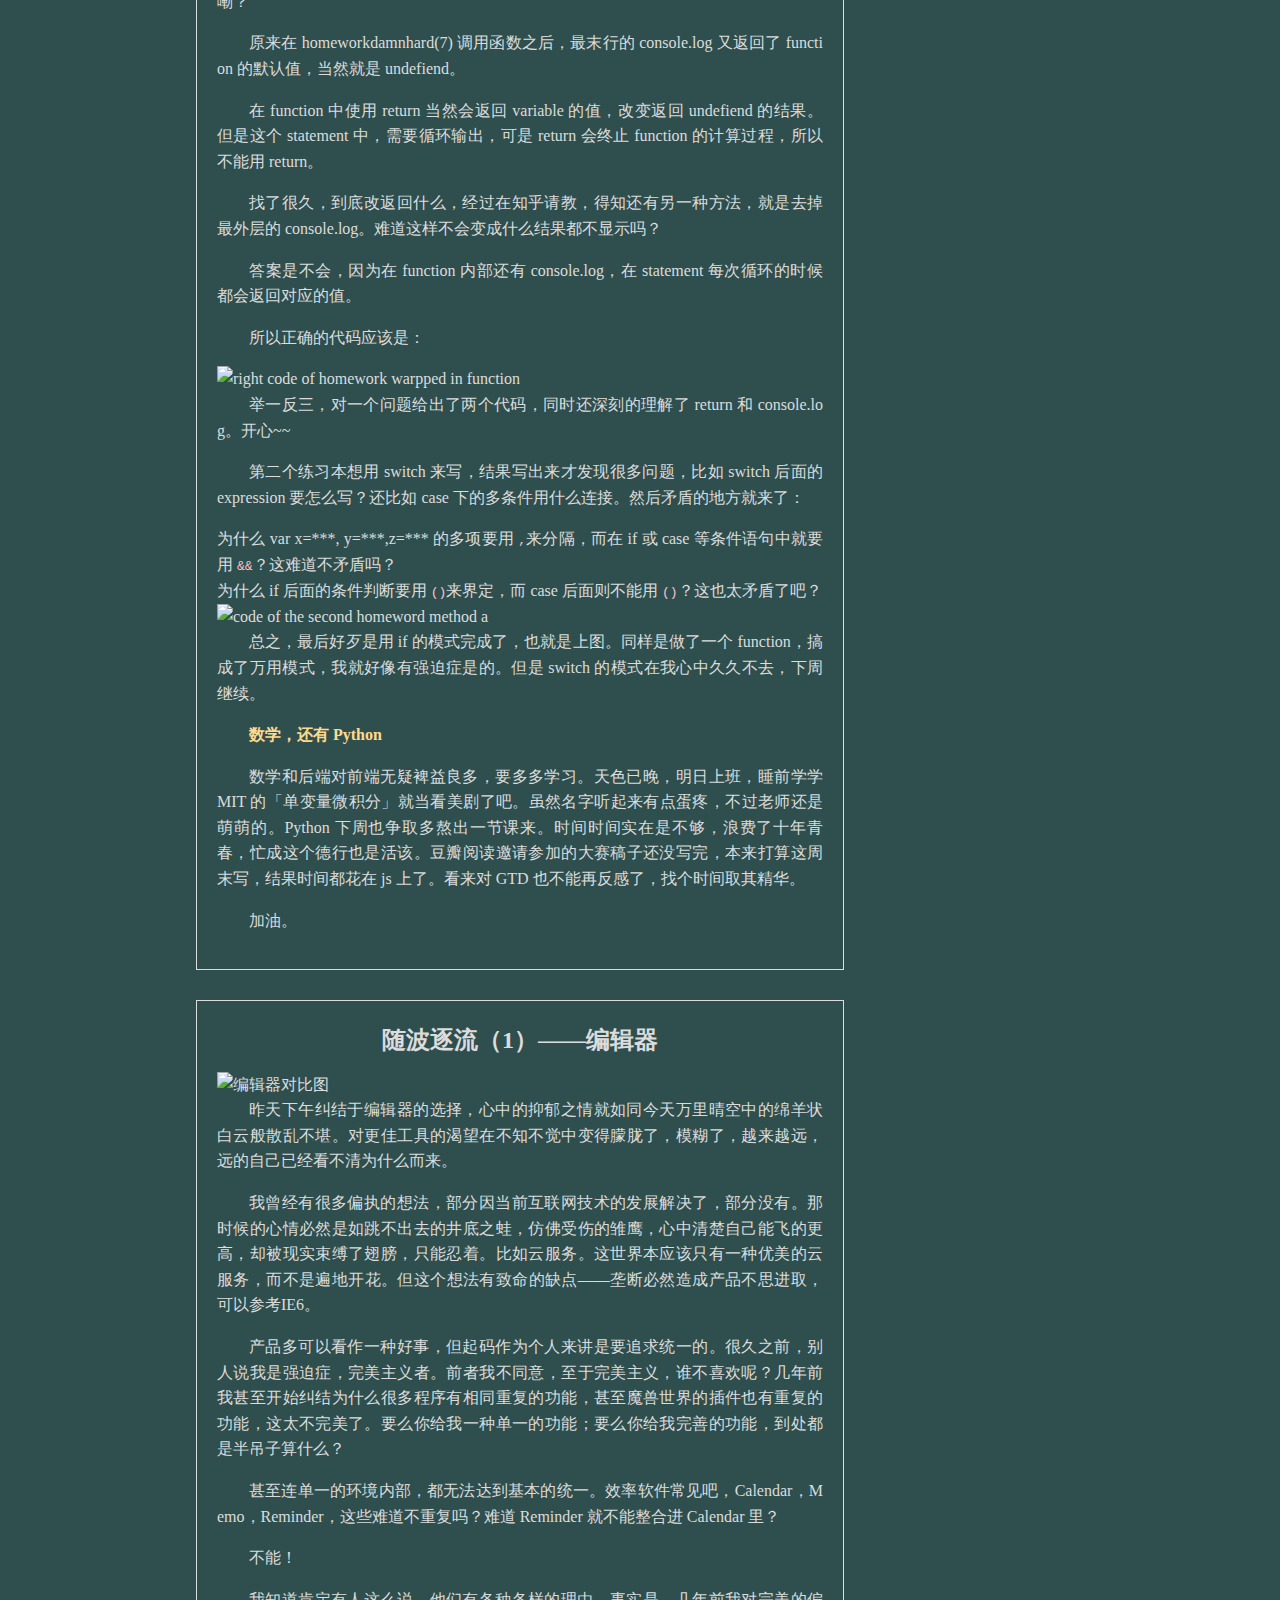
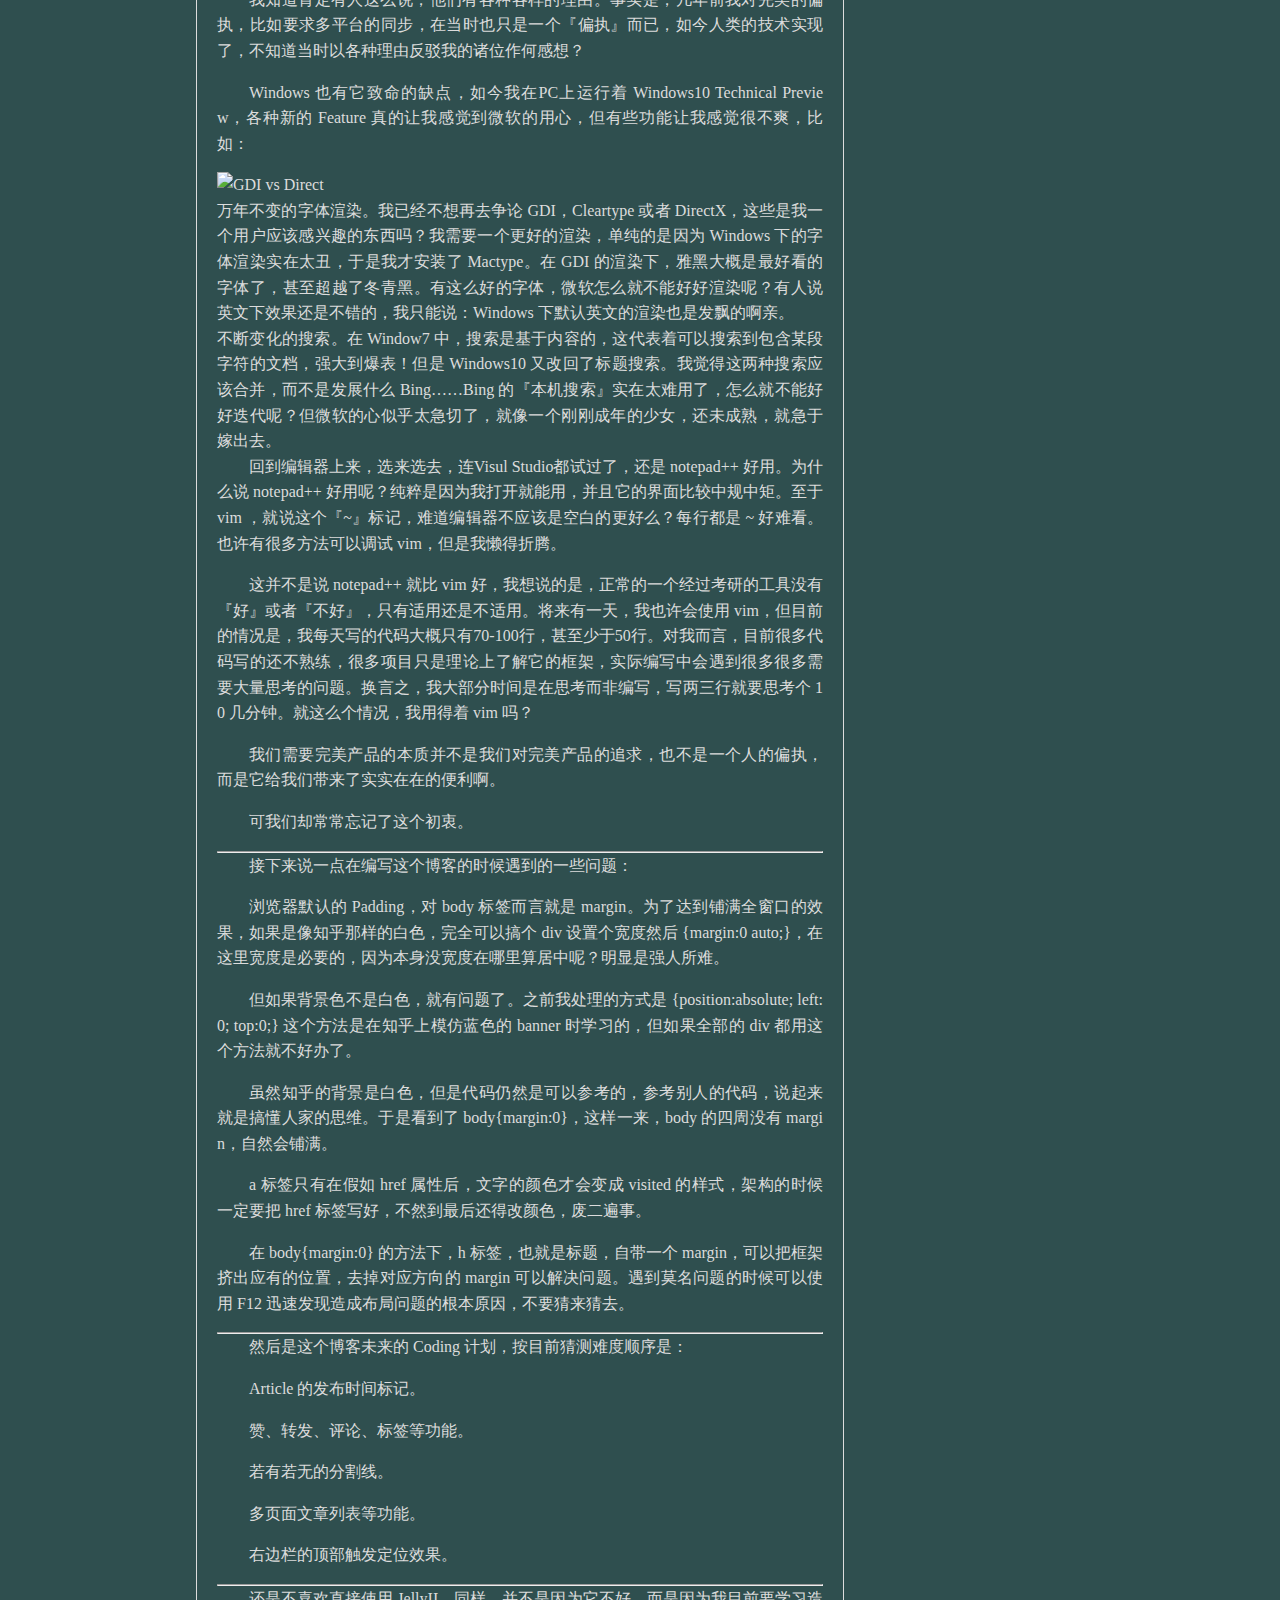
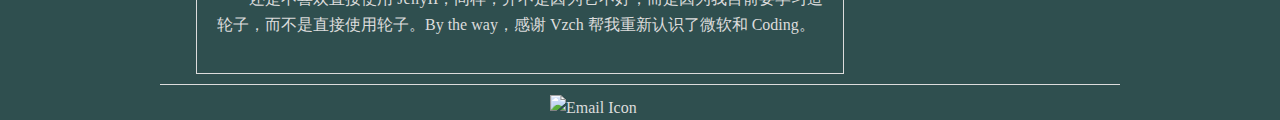
==== commit c12b3e52: "fix4" ====
--- a/index.html
+++ b/index.html
@@ -1,114 +1,101 @@
 <!DOCTYPE html>
-<meta charset="utf-8">
 <html>
-	
 	<head>
 		<title>Fadeoc 博客</title>
-		<meta name="description" content="Fadeoc的博客">
-		<meta name="keywords" content="Fadeoc,火红的鱼,html,css,诗歌,散文,评论,Code,刹那">
-		<style type="text/css">
-			body{margin:0; line-height:1.7;}
-			a{text-decoration:none;}
-			#firsec{background-color:#DCDCDC; width:100%; height:100px; padding-top:20px;}
-			#firsec .pagetitle{margin-left:50px; color:#2F4F4F}
-			h1{margin-top:0;}
-			h4{color:#FFDA89;}
-			h5.pagetitle{margin-top:-10px;}
-			#thirdbody{width:100%; color:#DCDCDC; background-color:#2F4F4F;}
-			#thirdbodymain{position:relative; float:left; width:78%; min-height:500px; z-index:50;}
-			#thirdbodymain h2{margin-top:1.5em;}
-			#thirdbodymain p{font-size:1em; text-indent:2em; text-align:justify; text-justify:ideographic; word-break:break-all;}
-			#thirdbodymain code{color:#FFC0CB;}
-			#thirdbodymain a{color:#DCDCDC;text-decoration:underline;}
-			#thirdbodymain img{display:block; margin:0 auto;}
-			#thirdbodymain .toobig{width:100%;}
-			#innertext{width:80%; margin:0 auto 0 50px;}
-			#thirdbodyinfo{position:relative; float:left; width:22%; margin-top:1.5em;}
-			#navbar{margin-left:-2em; margin-right:1em;}
-			#navbarnav li{width:140px; list-style-type:none; display:block; border:1px solid #DCDCDC; line-height:2em; padding:0.5em; font-size:0.875em; text-align:center;}
-			#navbarnav li.bordernone{border-bottom:0;}
-			#navbarnav a{color:#DCDCDC;}
-			#navbarnav li:hover, #navbarnav li:focus{font-weight:bold; background-color:#DCDCDC; color:#2F4F4F;}
-			#signature{margin-left:1em; margin-right:3em; margin-top:3em;}
-			#signature p{width:180px; color:#DCDCDC; font-family:"KaiTi";}
-			.clear{clear:both;}
-			#banner{background-color:#DCDCDC; height:33px; padding-top:15px; padding-bottom:0; color:#2F4F4F;}
-			#banner h5{margin:0 auto 0 50px;}
-			#banner div{position:relative; float:left;}
-			#banner #email{position:relative; float:right; margin-right:3%; margin-top:-2px;}
-			#banner #email a{color:#2F4F4F;}
-			#banner #email:hover; #banner #email:focus{background-color:#2F4F4F; color:#DCDCDC;}
-		</style>
+		<meta charset="utf-8">
+		<meta name="description" content="A Fadeoc Page">
+		<meta name="keywords" content="Fadeoc,html,css,诗歌,散文,评论,Code,刹那">
+		<link type="text/css" rel="stylesheet" href="index.css">
+		<link rel="shortcut icon" href="fcon.jpg" type="image/x-icon" />
+		<script src="addLoadEvent.js"></script>
+		<script src="all.js"></script>
 	</head>
-	
 	<body>
-	
-		<div id="firsec">  <!--第一行和第二行-->
-			<h1 class="pagetitle">A Fadeoc Page</h1>
-			<h5 class="pagetitle">诗歌、散文、评论、Code、刹那。</h5>
-		</div>
-	
-		<div id="thirdbody"> <!--第三行，即body-->
-			
-			<div id="thirdbodymain">
-				
-				<div id="innertext">
-				
-					<section>
-						
-
+		<div id="wholewrapper">
+			<div id="headsec">
+				<h1 class="pagetitle">A Fadeoc Page</h1>
+				<h5 class="pagetitle">Blog、Poem、Prose、Comment、Ksana</h5>
+			</div>
+			<div id="realcontent" class="clearfix">
+				<div id="realcontentMain">
+					<div id="innertext">
+						<article id="article6">
+							<h2>随波逐流（6）——过去的自己</h2>
+							<p>我想人的感觉同样会随着实质能力的提升而不同，并非过去我所想像的那样只有文学和情感才能绽放出美。</p>
+							<p>之前仿佛看懂了《CSS Mastery》，写了这个博客的源码，经过了大概三天的调整，觉得无论结构还是布局上都无可厚非。然而现在看来又怎样呢？风格与颜色且不说吧，结构还算说得过去，布局就真的连自己都变得静默无语——我怎么能写出这么烂的css来啊？</p>
+							<p>我已经不记得是什么时候写下的第一篇日志，那里面有一些简单的博客系统计划，如今已经有两项可以做的出来。</p>
+							<p>分割线，之前我一直用hr在做，我甚至还到知乎的分割线那里去拖动，看看是不是某种图片，我真的挺讨厌图片的，因为自己没有美术直觉。后来在模仿Google的顶部导航栏的红色focus标识时，恍然大悟，原来分割线和这个focus标识是一样的，只是个border-bottom……</p>
+							<p>近一个月学习了Fibonacci数列，源于知乎关于猴子摘香蕉的摘法问题，写出代码之后，在浏览器里运行的结果倒是正确，只不过消耗真的太大了。我就是不知足的，不仅想解决这个问题，还想知道为什么。恰在此时，Email收到了阮一峰博客的关于「尾调用」的订阅，这就是天时。于是顺路学习了call
+								stack，以及tail recursion。</p>
+							<p>一位不算朋友的朋友，询问我关于Javascript滑动条的事情，我是不会的，于是当着自己的问题去看了slide，突然看到了轮播slide，于是学习了array.prototype.forEach.call的每一个细节，虽然看起来步伐很小，但实际上受益良多。</p>
+							<p>有了slide的经验，豁然开朗，想象着固定的侧边栏其实就是一个计算距离的函数而已。看了下别的代码的实现过程，复杂的很多，大部分用了JQuery，我还是比较喜欢简短的原生，目前正在着手。</p>
+							<p>过去的自己有着过去的感觉，现在的自己有着现在的优势，每进一步，都更近的走向纯粹的网页。之前使用了margin和padding的混杂定位，现在看来真的很可笑。还有混乱的css，如今也一并整理了吧。</p>
+							<p>写fixed sidebar最先遇到的问题是代码失效，怎么也无法替换目标元素的class。百般无奈，打开了Firefox，竟然好使，显然是webkit的问题。随便Google了下document.documentElement.scrollTop
+								fail in chrome，得知chrome的接口是document.body.scrollTop。接下来很简单：</p>
+							<p>
+								<code>var x = (document.documentElement.scrollTop) ? document.documentElement.scrollTop : document.body.scrollTop</code>
+							</p>
+							<p>然后是fixed之后的固定位置，看了豆瓣和知乎的源码，并未看出个所以然，猜测是以与窗口的绝对距离判断的，可是窗口的绝对宽度是随时变化的……从下午想到晚上，晚饭的时候也在想。</p>
+							<p>对了！</p>
+							<p>虽然fixed之后是相对于窗口变化的，但可以相对左边的元素设置一个固定margin。</p>
+							<ul class="codeUl">
+								<li>
+									<code>position: fixed;</code>
+								</li>
+								<li>
+									<code>width: 130px;</code>
+								</li>
+								<li>
+									<code>top: 30px;</code>
+								</li>
+								<li>
+									<code>margin-left: 55px;</code>
+								</li>
+							</ul>
+							<br/>
+							<p>Rofl:)</p>
+						</article>
 						<article id="article5">
 							<h2>随波逐流（5）——何时触底</h2>
-							
 							<p>微博上看到一个励志条目，大意是「真正的能人不在于能攀多高，而在于触底后如何反弹」，也不知道是自我嘲讽还是怎么着，我竟然生出了「但我一直不触底怎么办」的脑洞……</p>
 							<p>废话不多说。上周说了，重新回到 js 上来，说到做到。</p>
-							
 							<h4>console.log</h4>
-							<p>先是 Chapter 2 的作业 1，因为已经做了出来，所以对比了作者的答案，想看看一下思路。果然，发现了 <code>console.log</code> 会自动换行，这是基本知识点，忘记了，或者说，第一次看的时候当时留意了一下，却压根没记住。</p>
-							
+							<p>先是 Chapter 2 的作业 1，因为已经做了出来，所以对比了作者的答案，想看看一下思路。果然, console.log 会自动换行，这是基本知识点，忘记了；或者说，第一次看的时候当时留意了一下，却压根没记住。</p>
 							<h4>switch 的 case 可以接括号</h4>
 							<p>一个月之前，在博客上说过那么一句「但是 switch 的模式在我心中久久不去，下周继续」，未曾知会被其他的事情打断，这一断就是一个月，回来的时候继续啃，得到个好习惯，那就是去 MDN。</p>
 							<ul>
-								<p><li>MDN 里面的 case 后面与 if 一样，是可以接括号的，有了标准的确定，心中舒服了许多。</li></p>
-								<p><li>又学到了一个「hack」方法，就是在 switch 的表达式中使用 true。我非常喜欢这个方式，逻辑上合理。</li></p>
-								<p><li>偶然中发现了原来别人说的浏览器的控制台里可以调试 js 而我没找到的原因是 chrome 中那个表示可供输入的地方实在不明显，如同 cmd 一样的 > 标识，太不容易发现。不过既然发现了，必然会大大加快进度。</li></p>	
+								<li>
+									<p>MDN 里面的 case 后面与 if 一样，是可以接括号的，有了标准的确定，心中舒服了许多。</p>
+								</li>
+								<li>又学到了一个「hack」方法，就是在 switch 的表达式中使用 true。我非常喜欢这个方式，逻辑上合理。</li>
+								</p>
+								<p>
+									<li>偶然中发现了原来别人说的浏览器的控制台里可以调试 js 而我没找到的原因是 chrome 中那个表示可供输入的地方实在不明显，如同 cmd 一样的 > 标识，太不容易发现。不过既然发现了，必然会大大加快进度。</li>
+								</p>
 							</ul>
-							
-
 							<h4>没想出来的作业 3</h4>
 							<p>实在不甘心去看答案，最开始想的思路就是通过两个参数的 .length 属性来判断何时停止何时换行，这时候我自己的弱点才展现出来，我不知道如何让 “#” 和 “ ” 交替输入。而 js 这个部分，就这么点语法，已经基本掌握，有工具，不会写……</p>
 							<p>后来看到了答案中是用行数和位数的和来控制，有点对自己绝望。果然数学才是弱项。</p>
-
 							<h4>Charpter 3 作业 3</h4>
 							<p>统计字符串 n 中有多少个 m 字符。</p>
 							<p>直接上图，思考过程我用英文注释了。</p>
 							<img src="homeworkcode3-3.jpg" alt="code of the chapter 3 homework 3">
 							<p>前两个作业没什么难点，这里就不加赘述了。</p>
-							
-
-						</article>
-
-							<hr />
-							<hr />
-							<hr />
-
+						</article>
 						<article id="article4">
 							<h2>随波逐流（4）——忙碌与专注</h2>
 							<P>这一个月的具体成果如下：</P>
 							<ol>
 								<li>联系到了知乎某兄，要到一次应聘机会，做了两份面试题，第一次没有很好的领悟到某兄的意图，又被告知过于追求细节，还有一些非专业性错误。经过两周的忙碌，终于写出了进步十足（不知道是不是某兄安慰我）的二稿，得到了电话面试机会。电面时某兄的态度非常不错，和蔼有磁性，后来回想自己所说的那些自己的短处，都是按照其他职位的面试来答的，诸如「没有工作经验不专业」等等。诚然这些是可以弥补的，不过产品经理的面试，大概是要说出个一二三的，必须要有条理和本质性，大概是被扣分了。某兄表示希望帮我搞定我不满足应聘硬性要求的部分，大概我太差了，扶不起吧。最后说，会有知乎的人力联系我，大概三周过去了，没有动静，一边安慰自己大公司都是这样慢的，一边心中对自己失望。总是觉得自己可以，有能力，面试了才知道，真的只是散兵游勇，所谓的能力，并非是工作能力，而是一种提升能力。我还是静心下来，把心收一下。</li>
-								<li>第二个完成的目标是《铃铛》，被邀请参加豆瓣第二届征文大赛是个挺开心的事，正如后面的又被邀请做特邀读者评委，认真总是有回报。写《铃铛》的过程中常常陷入人物中不能自拔，尝试以时间顺序交叉描述两对情侣的感情，后来竟然是仍旧使用了最开始的混乱叙述方式。写完了，一块石头落地，结果又遇到豆瓣抽风，磨蹭了3个小时才终于传上去，已经23点40左右，第二天看到豆瓣微博说共收到投稿2402份，啊，大概我就是 No.2402。</li>
+								<li>第二个完成的目标是《铃铛》，被邀请参加豆瓣第二届征文大赛是个挺开心的事，正如后面的又被邀请做特邀读者评委，认真总是有回报。写《铃铛》的过程中常常陷入人物中不能自拔，尝试以时间顺序交叉描述两对情侣的感情，后来竟然是仍旧使用了最开始的混乱叙述方式。写完了，一块石头落地，结果又遇到豆瓣抽风，磨蹭了3个小时才终于传上去，已经23点40左右，第二天看到豆瓣微博说共收到投稿2402份，啊，大概我就是
+									No.2402。</li>
 								<li>紧接着知乎二次笔试、豆瓣征文的是给「知乎盐系列」《金钱有术》写书评，中信的小雪与物流的结合导致收书晚了三天（小雪酱大概吐血了），于是原定的10天时间出书评就延后了3天。之前是在二次笔试和征文的混乱期的回家的火车上每天看30-40页，幸好坚持了这个，所以提前一天看完了这本书。不过因为书被我误放在热的地方，一觉醒来，因为过热，书胶开了，很是懊悔。剩下的一天就是写书评，上午参考其他各种类似书评，学习了风格，糅进自己的东西，下午写了1200-1400字的书评，临下班前又检查了两遍，唯恐出现谬误，又修改了许多不当句式。大概10天左右，小雪告诉我已经准备把书评发在杂志上了，但也不知道是三件事忙起来的后遗症，还是因为知乎面试对自己的失望，竟然只有对自己努力得到了肯定的那种欣慰，也无更多欢喜之情。</li>
 								<li>《德拉诺之王》也掺合进来，正赶上这时段，给公会制定计划，一点点实施。后来公会的一位主力坦克突然 AFK，另一位赶上学校典礼，还一位加班，于是耽搁了一整周，在联盟遥遥领先的进度被超过了，很不甘心。计划了那么久，人算竟然还是不如天算。三位坦克为什么要在同一周出问题？晚一周或者早一周都不会导致这样差的后果。不甘心啊，明明努力计划，最终被上天打败，不甘心啊。用了两天从失落中走出来，心中仍然不甘，可是不甘没有意义，路还要走，铭记这次失败，我们必须前行，也许这次失败并非命运不公，而是我本没做好充足准备。诚然，责任不应该由我来揽，不过必须如此，我不能改变别人，也不能改变命运，只能改变自己，做更充分的准备。</li>
 							</ol>
-							<P>看似做的东西很多，成果也不少，知乎的面试让我对产品有了很多的新认识和新成长；豆瓣征文对自己的内心有了新的交代；书评也被采纳到了企业导刊杂志的一月刊上。是吧，看起来不错吧？可是生活可有实质变化？依然窝在东北这个老旧肮脏落后的城市，Eloquent Javascript 这本电子书打开之后仍然还在 Chapter 4。本来对 Array 还有环境变量以及各种 Object & Properties 还有 Values 已经蒙瞪了，隔了一个月，连之前的函数代码也忘的差不多了。</P>
+							<P>看似做的东西很多，成果也不少，知乎的面试让我对产品有了很多的新认识和新成长；豆瓣征文对自己的内心有了新的交代；书评也被采纳到了企业导刊杂志的一月刊上。是吧，看起来不错吧？可是生活可有实质变化？依然窝在东北这个老旧肮脏落后的城市，Eloquent
+								Javascript 这本电子书打开之后仍然还在 Chapter 4。本来对 Array 还有环境变量以及各种 Object & Properties 还有 Values 已经蒙瞪了，隔了一个月，连之前的函数代码也忘的差不多了。</P>
 							<p>对自己说一句：「专注点吧，哥，我们的时间不够了」。Focus 在 JS 和明年11月的安徽梦上，虽然后面还有一个 1000 余页的《夏威夷史诗》要在3周内出3000字的书评，和知乎上的2万字答案要维护……别怕，伊卡洛斯之翼说了，作死就要作个大的。</p>
 						</article>
-						
-							<hr />
-							<hr />
-							<hr />
-						
 						<article id="article3">
 							<h2>随波逐流（3）——别倒下</h2>
 							<P>持续不断的学习是如此重要，只有记录了曾经的事，才能知道现在的自己于曾经的自己有多么不同，是怎样的向上努力着。</P>
@@ -121,13 +108,9 @@
 							<h4>.x 和 [x]</h4>
 							<p>.x 的 x 必须是 valid 的变量名，所以当确定某个对象有x属性的时候，为了简便，就要使用.x，但是如果 x 不是一个 valid 的变量名，或者需要「运算」然后把结果赋予这个属性，那么就用「x」，这个上周没有读懂，这周终于读懂了。</p>
 							<h4>数组</h4>
-							<p><code>[x0,x1,x2]</code>，数组中，第一位的 index 是0。</p>
-						</article>
-						
-							<hr />
-							<hr />
-							<hr />
-
+							<p>
+								<code>[x0,x1,x2]</code>，数组中，第一位的 index 是0。</p>
+						</article>
 						<article id="article2">
 							<h2>随波逐流（2）——书读百遍，举一反三</h2>
 							<img src="cover.jpg" alt="bookcover of eloquentjavascript" />
@@ -135,49 +118,63 @@
 							<p>这是从过去的失败日子里收获的教训，只有实践了才会知道这个世界是怎么样的，宅在家中想，觉得自己什么都行，真的没什么价值，不仅没有普世价值，连现在的自己回望从前的自己时，都有一种恍然的感觉。</p>
 							<p>生活何尝不是一种修行，在没有能力的时候，先随波逐流没什么不好。当然，也许不会有现在的心境，但如果另一条时间线上的我在毕业时就选择了辛勤工作，心境就比现在的要差吗？</p>
 							<p>不好说</p>
-							<p>这周包括未来几周都要暂时搁置 css 和 html，开始系统的学习 javascript，在横拉窗口的时候发现博客的「Email 块」竟然没有 <code>float:right</code> ，我也不知道当时是怎么想的。</p>
+							<p>这周包括未来几周都要暂时搁置 css 和 html，开始系统的学习 javascript，在横拉窗口的时候发现博客的「Email 块」竟然没有
+								<code>float:right</code>，我也不知道当时是怎么想的。</p>
 							<hr />
 							<h4>Parameter 的 variable 本质</h4>
-							<p><a href="http://eloquentjavascript.net/">Eloquent Javascript</a> 是非常不错的 js 教程，简明易懂，比如在说「数据类型」的时候，就讲到数据类型的来源是什么。而在讲解 function 的 parameter 的时候，也是深入浅出的解释道——parameter 其实就是 function 中 variables，并且这个 variable 的值是由 caller 赋予的。当时看第一边的时候真的没懂，正如我在知乎的某个答案说学习 <code>null undefined false NaN</code> 之间的关系的时候，陆续看了三遍，function 显然是 js 的重点，看不懂就再看，三遍不行就四遍、五遍，终于看懂了。parameter 不仅仅是一个 function 内的 variable,更是一个由 caller 控制的 variable，所以 function 内一定不能将 parameter 绑定在一个自己不想控制的 variable 上。</p>
+							<p>
+								<a href="http://eloquentjavascript.net/">Eloquent Javascript</a>是非常不错的 js 教程，简明易懂，比如在说「数据类型」的时候，就讲到数据类型的来源是什么。而在讲解 function 的 parameter 的时候，也是深入浅出的解释道——parameter 其实就是 function 中 variables，并且这个
+								variable 的值是由 caller 赋予的。当时看第一边的时候真的没懂，正如我在知乎的某个答案说学习
+								<code>null undefined false NaN</code>之间的关系的时候，陆续看了三遍，function 显然是 js 的重点，看不懂就再看，三遍不行就四遍、五遍，终于看懂了。parameter 不仅仅是一个 function 内的
+								variable,更是一个由 caller 控制的 variable，所以 function 内一定不能将 parameter 绑定在一个自己不想控制的 variable 上。</p>
 							<h4>null 与 0</h4>
-							<p>null 只等于 undefined 或者 null 本身，而 <code>null*8 = 0</code> 是因为类型强制（type coercion），为了计算，js 必须将 null 转换成数值，null 转换成数值就是 0。</p>
+							<p>null 只等于 undefined 或者 null 本身，而
+								<code>null*8 = 0</code>是因为类型强制（type coercion），为了计算，js 必须将 null 转换成数值，null 转换成数值就是 0。</p>
 							<h4>for 循环</h4>
-							<p><code>for(var x= 1; x < 10; x++)</code></p>
-							<p>必须有三项 parameter，除了最后一项 parameter 之外，其他的 parameter 即使不想设置也必须用 <code>""</code> 即空值来表示，不然 js 的自动不全会导致 parameter 的对应关系错乱。</p>
+							<p>
+								<code>for(var x= 1; x
+									< 10; x++)</code>
+							</p>
+							<p>必须有三项 parameter，除了最后一项 parameter 之外，其他的 parameter 即使不想设置也必须用
+								<code>""</code>即空值来表示，不然 js 的自动不全会导致 parameter 的对应关系错乱。</p>
 							<h4>function 是难点</h4>
-							<p><code>var x= function(y)</code> 和 <code>function x(y)</code> 是同时允许的。逻辑上有些不同，本书的后面又说了 Closure 和 Recursion 等问题，云山雾罩的，让我一个程序小白理解这些问题真的很难，来来回回读不下十次了，还是理解不了。</p>
+							<p>
+								<code>var x= function(y)</code>和
+								<code>function x(y)</code>是同时允许的。逻辑上有些不同，本书的后面又说了 Closure 和 Recursion 等问题，云山雾罩的，让我一个程序小白理解这些问题真的很难，来来回回读不下十次了，还是理解不了。</p>
 							<h4>举一反三</h4>
 							<img src="homework1.jpg" alt="homework1: 7 lines of # from 1 to 7">
 							<p>很简单的作业，如果这是用 Python 写，估计早就搞定了。现实寻找 js 的 IDLE 费了好久时间，连 Visual Studio 都安装了，还是没搞定，结果最后是在教程内置的 code 编辑器里面完成的。骑驴找驴啊。</p>
-							<img src="homeworkcode1.jpg" alt="code of homework 1">
-							<p>基本的逻辑还是有，浪费在 syntax 上大概有10分钟，先尝试了用 function 来完成，后来突然发现这根本就不用 function 嘛。</p>
-							<p>突发奇想，如果需要的不是 7 行，而是 n 行怎么办？</p>
-							<p>当然用 function 啦，这就是 function 存在的目的啊。于是有了下面的代码：</p>
-							<img src="homeworkcode1-a.jpg" alt="wrong code of homework warpped in function">
-							<p>但是问题来了，每次运行之后，都会多出最末一行字符 <code>undefined</code>，爪子会这样嘞？</p>
-							<p>原来在 homeworkdamnhard(7) 调用函数之后，最末行的 console.log 又返回了 function 的默认值，当然就是 undefiend。</p>
-							<p>在 function 中使用 return 当然会返回 variable 的值，改变返回 undefiend 的结果。但是这个 statement 中，需要循环输出，可是 return 会终止 function 的计算过程，所以不能用 return。</p>
-							<p>找了很久，到底改返回什么，经过在知乎请教，得知还有另一种方法，就是去掉最外层的 console.log。难道这样不会变成什么结果都不显示吗？</p>
-							<p>答案是不会，因为在 function 内部还有 console.log，在 statement 每次循环的时候都会返回对应的值。</p>
-							<p>所以正确的代码应该是：</p>
-							<img src="homeworkcode1-b.jpg" alt="right code of homework warpped in function">
-							<p>举一反三，对一个问题给出了两个代码，同时还深刻的理解了 return 和 console.log。开心~~</p>
-							<p>第二个练习本想用 switch 来写，结果写出来才发现很多问题，比如 switch 后面的 expression 要怎么写？还比如 case 下的多条件用什么连接。然后矛盾的地方就来了：</p>
-							<ol>
-								<li>为什么 var x=***, y=***,z=*** 的多项要用 <code>,</code> 来分隔，而在 if 或 case 等条件语句中就要用 <code>&&</code>？这难道不矛盾吗？</li>
-								<li>为什么 if 后面的条件判断要用 <code>()</code> 来界定，而 case 后面则不能用 <code>()</code>？这也太矛盾了吧？</li>
-							</ol>
-							<img src="homeworkcode2-a.jpg" alt="code of the second homeword method a">
-							<p>总之，最后好歹是用 if 的模式完成了，也就是上图。同样是做了一个 function，搞成了万用模式，我就好像有强迫症是的。但是 switch 的模式在我心中久久不去，下周继续。</p>
-							<h4>数学，还有 Python</h4>
-							<p>数学和后端对前端无疑裨益良多，要多多学习。天色已晚，明日上班，睡前学学 MIT 的「单变量微积分」就当看美剧了吧。虽然名字听起来有点蛋疼，不过老师还是萌萌的。Python 下周也争取多熬出一节课来。时间时间实在是不够，浪费了十年青春，忙成这个德行也是活该。豆瓣阅读邀请参加的大赛稿子还没写完，本来打算这周末写，结果时间都花在 js 上了。看来对 GTD 也不能再反感了，找个时间取其精华。</p>
-							<p>加油。</p>
-						</article>
-
-						<hr />
-						<hr />
-						<hr />
-
+							<img
+							src="homeworkcode1.jpg" alt="code of homework 1">
+								<p>基本的逻辑还是有，浪费在 syntax 上大概有10分钟，先尝试了用 function 来完成，后来突然发现这根本就不用 function 嘛。</p>
+								<p>突发奇想，如果需要的不是 7 行，而是 n 行怎么办？</p>
+								<p>当然用 function 啦，这就是 function 存在的目的啊。于是有了下面的代码：</p>
+								<img src="homeworkcode1-a.jpg" alt="wrong code of homework warpped in function">
+								<p>但是问题来了，每次运行之后，都会多出最末一行字符
+									<code>undefined</code>，爪子会这样嘞？</p>
+								<p>原来在 homeworkdamnhard(7) 调用函数之后，最末行的 console.log 又返回了 function 的默认值，当然就是 undefiend。</p>
+								<p>在 function 中使用 return 当然会返回 variable 的值，改变返回 undefiend 的结果。但是这个 statement 中，需要循环输出，可是 return 会终止 function 的计算过程，所以不能用 return。</p>
+								<p>找了很久，到底改返回什么，经过在知乎请教，得知还有另一种方法，就是去掉最外层的 console.log。难道这样不会变成什么结果都不显示吗？</p>
+								<p>答案是不会，因为在 function 内部还有 console.log，在 statement 每次循环的时候都会返回对应的值。</p>
+								<p>所以正确的代码应该是：</p>
+								<img src="homeworkcode1-b.jpg" alt="right code of homework warpped in function">
+								<p>举一反三，对一个问题给出了两个代码，同时还深刻的理解了 return 和 console.log。开心~~</p>
+								<p>第二个练习本想用 switch 来写，结果写出来才发现很多问题，比如 switch 后面的 expression 要怎么写？还比如 case 下的多条件用什么连接。然后矛盾的地方就来了：</p>
+								<ol>
+									<li>为什么 var x=***, y=***,z=*** 的多项要用
+										<code>,</code>来分隔，而在 if 或 case 等条件语句中就要用
+										<code>&&</code>？这难道不矛盾吗？</li>
+									<li>为什么 if 后面的条件判断要用
+										<code>()</code>来界定，而 case 后面则不能用
+										<code>()</code>？这也太矛盾了吧？</li>
+								</ol>
+								<img src="homeworkcode2-a.jpg" alt="code of the second homeword method a">
+								<p>总之，最后好歹是用 if 的模式完成了，也就是上图。同样是做了一个 function，搞成了万用模式，我就好像有强迫症是的。但是 switch 的模式在我心中久久不去，下周继续。</p>
+								<h4>数学，还有 Python</h4>
+								<p>数学和后端对前端无疑裨益良多，要多多学习。天色已晚，明日上班，睡前学学 MIT 的「单变量微积分」就当看美剧了吧。虽然名字听起来有点蛋疼，不过老师还是萌萌的。Python 下周也争取多熬出一节课来。时间时间实在是不够，浪费了十年青春，忙成这个德行也是活该。豆瓣阅读邀请参加的大赛稿子还没写完，本来打算这周末写，结果时间都花在
+									js 上了。看来对 GTD 也不能再反感了，找个时间取其精华。</p>
+								<p>加油。</p>
+						</article>
 						<article id="article1">
 							<h2>随波逐流（1）——编辑器</h2>
 							<img src="emacs-vs-vim.jpg" alt="编辑器对比图" />
@@ -188,22 +185,27 @@
 							<p>不能！</p>
 							<p>我知道肯定有人这么说，他们有各种各样的理由。事实是，几年前我对完美的偏执，比如要求多平台的同步，在当时也只是一个『偏执』而已，如今人类的技术实现了，不知道当时以各种理由反驳我的诸位作何感想？</p>
 							<p>Windows 也有它致命的缺点，如今我在PC上运行着 Windows10 Technical Preview，各种新的 Feature 真的让我感觉到微软的用心，但有些功能让我感觉很不爽，比如：</p>
-							<img src="GDI vs Direct.jpg" alt="GDI vs Direct" class="toobig"/>
+							<img src="GDI vs Direct.jpg"
+							alt="GDI vs Direct" class="toobig" />
 							<ul>
-								<li>万年不变的字体渲染。我已经不想再去争论 GDI，Cleartype 或者 DirectX，这些是我一个用户应该感兴趣的东西吗？我需要一个更好的渲染，单纯的是因为 Windows 下的字体渲染实在太丑，于是我才安装了 Mactype。在 GDI  的渲染下，雅黑大概是最好看的字体了，甚至超越了冬青黑。有这么好的字体，微软怎么就不能好好渲染呢？有人说英文下效果还是不错的，我只能说：Windows 下默认英文的渲染也是发飘的啊亲。</li>
+								<li>万年不变的字体渲染。我已经不想再去争论 GDI，Cleartype 或者 DirectX，这些是我一个用户应该感兴趣的东西吗？我需要一个更好的渲染，单纯的是因为 Windows 下的字体渲染实在太丑，于是我才安装了 Mactype。在 GDI
+									的渲染下，雅黑大概是最好看的字体了，甚至超越了冬青黑。有这么好的字体，微软怎么就不能好好渲染呢？有人说英文下效果还是不错的，我只能说：Windows 下默认英文的渲染也是发飘的啊亲。</li>
 								<li>不断变化的搜索。在 Window7 中，搜索是基于内容的，这代表着可以搜索到包含某段字符的文档，强大到爆表！但是 Windows10 又改回了标题搜索。我觉得这两种搜索应该合并，而不是发展什么 Bing……Bing 的『本机搜索』实在太难用了，怎么就不能好好迭代呢？但微软的心似乎太急切了，就像一个刚刚成年的少女，还未成熟，就急于嫁出去。</li>
 							</ul>
-							<p>回到编辑器上来，选来选去，连Visul Studio都试过了，还是 notepad++ 好用。为什么说 notepad++ 好用呢？纯粹是因为我打开就能用，并且它的界面比较中规中矩。至于 vim ，就说这个『~』标记，难道编辑器不应该是空白的更好么？每行都是 ~ 好难看。也许有很多方法可以调试 vim，但是我懒得折腾。</p>
-							<p>这并不是说 notepad++ 就比 vim 好，我想说的是，正常的一个经过考研的工具没有『好』或者『不好』，只有适用还是不适用。将来有一天，我也许会使用 vim，但目前的情况是，我每天写的代码大概只有70-100行，甚至少于50行。对我而言，目前很多代码写的还不熟练，很多项目只是理论上了解它的框架，实际编写中会遇到很多很多需要大量思考的问题。换言之，我大部分时间是在思考而非编写，写两三行就要思考个 10 几分钟。就这么个情况，我用得着 vim 吗？</p>
+							<p>回到编辑器上来，选来选去，连Visul Studio都试过了，还是 notepad++ 好用。为什么说 notepad++ 好用呢？纯粹是因为我打开就能用，并且它的界面比较中规中矩。至于 vim ，就说这个『~』标记，难道编辑器不应该是空白的更好么？每行都是
+								~ 好难看。也许有很多方法可以调试 vim，但是我懒得折腾。</p>
+							<p>这并不是说 notepad++ 就比 vim 好，我想说的是，正常的一个经过考研的工具没有『好』或者『不好』，只有适用还是不适用。将来有一天，我也许会使用 vim，但目前的情况是，我每天写的代码大概只有70-100行，甚至少于50行。对我而言，目前很多代码写的还不熟练，很多项目只是理论上了解它的框架，实际编写中会遇到很多很多需要大量思考的问题。换言之，我大部分时间是在思考而非编写，写两三行就要思考个
+								10 几分钟。就这么个情况，我用得着 vim 吗？</p>
 							<p>我们需要完美产品的本质并不是我们对完美产品的追求，也不是一个人的偏执，而是它给我们带来了实实在在的便利啊。</p>
 							<p>可我们却常常忘记了这个初衷。</p>
 							<hr />
 							<p>接下来说一点在编写这个博客的时候遇到的一些问题：</p>
 							<ol class="ol">
 								<li>
-									<p>浏览器默认的 Padding，对 body 标签而言就是 margin。为了达到铺满全窗口的效果，如果是像知乎那样的白色，完全可以搞个 div 设置个宽度然后 {margin:0 auto;}，在这里宽度是必要的，因为本身没宽度在哪里算居中呢？明显是强人所难。<p>
-									<p>但如果背景色不是白色，就有问题了。之前我处理的方式是 {position:absolute; left:0; top:0;} 这个方法是在知乎上模仿蓝色的 banner 时学习的，但如果全部的 div 都用这个方法就不好办了。</p>
-									<p>虽然知乎的背景是白色，但是代码仍然是可以参考的，参考别人的代码，说起来就是搞懂人家的思维。于是看到了 body{margin:0}，这样一来，body 的四周没有 margin，自然会铺满。</p>
+									<p>浏览器默认的 Padding，对 body 标签而言就是 margin。为了达到铺满全窗口的效果，如果是像知乎那样的白色，完全可以搞个 div 设置个宽度然后 {margin:0 auto;}，在这里宽度是必要的，因为本身没宽度在哪里算居中呢？明显是强人所难。
+										<p>
+											<p>但如果背景色不是白色，就有问题了。之前我处理的方式是 {position:absolute; left:0; top:0;} 这个方法是在知乎上模仿蓝色的 banner 时学习的，但如果全部的 div 都用这个方法就不好办了。</p>
+											<p>虽然知乎的背景是白色，但是代码仍然是可以参考的，参考别人的代码，说起来就是搞懂人家的思维。于是看到了 body{margin:0}，这样一来，body 的四周没有 margin，自然会铺满。</p>
 								</li>
 								<li>
 									<p>a 标签只有在假如 href 属性后，文字的颜色才会变成 visited 的样式，架构的时候一定要把 href 标签写好，不然到最后还得改颜色，废二遍事。</p>
@@ -233,63 +235,34 @@
 							<hr />
 							<p>还是不喜欢直接使用 JellyII，同样，并不是因为它不好，而是因为我目前要学习造轮子，而不是直接使用轮子。By the way，感谢 Vzch 帮我重新认识了微软和 Coding。</p>
 						</article>
-
-					</section>
-					
+					</div>
 				</div>
-			
-			</div>
-			
-			<div id="thirdbodyinfo">
-			
-				<div id="navbar">
-					
-					<nav id="navbarnav">
+				<div id="realcontentAside" class="clearfix">
+					<nav id="navbar">
 						<ul>
-							<a href=""><li class="bordernone">诗歌 (开发中)</li></a>
+							<a href="index.html"><li class="bordernone">日志</li></a>
+							<a href="poem.html"><li class="bordernone">诗歌</li></a>
 							<a href=""><li class="bordernone">散文 (开发中)</li></a>
 							<a href=""><li class="bordernone">评论 (开发中)</li></a>
-							<a href=""><li class="bordernone">Code (开发中)</li></a>
 							<a href=""><li>刹那 (开发中)</li></a>
 						</ul>
 					</nav>
-					
+					<div id = "toTop" class = "clearfix">
+						<a><img src="arrow.png" alt=""></a>
+					</div>
 				</div>
-				
-				<div id="signaturerelative">
-				
-					<article  id="signature">
-						<p>你是天上的流星，</p>
-						<p>燃烧了黑暗的夜空;</p>
-						<p>你是风中的信使，</p>
-						<p>托起我萦绕的孤独;</p>
-						<p>你是盛开的昙花，</p>
-						<p>落尽了千年的情缘;</p>
-						<p>你是来生的相伴，</p>
-						<p>注定我今生的等待。</p>
-						<br />
-						<p>F & 火红的鱼</p>
-						<p>2013.10</p>
-					</article>
-				
+			</div>
+			<div id="banner">
+				<div id="bannerwrapper">
+					<span>
+						<a href="mailto:fadeoc@gmail.com"><img src="mail.png" alt="Email Icon"></a>
+					</span>
+					<span id="spanright">
+						<a href="mailto:fadeoc@gmail.com">fadeoc@gmail.com</a>
+					</span>
 				</div>
-			
-			
 			</div>
-			<br class="clear"></br>
-		
 		</div>
-		
-		<div id="banner">
-				
-				<div>
-					<h5>如大海一般波澜不惊隐藏波涛起伏，并因为秘密和创痛闪烁出无尽的暗与美</h5>
-				</div>
-				<div id="email">
-					<a href="mailto:fadeoc@gmail.com"><strong>fadeoc@gmail.com</strong></a>
-				</div>
-		<div>
-		
 	</body>
-	
-</html>
+
+</html>--- a/index.css
+++ b/index.css
@@ -0,0 +1,225 @@
+*{
+	margin: 0;
+	padding: 0;
+	line-height: 1.6;
+}
+
+body{
+	background-color: #2F4F4F;
+	text-align: justify;
+	word-break: break-all;
+	color: #DCDCDC;
+}
+
+#wholewrapper{
+	width: 960px;
+	margin: 0 auto;
+}
+
+#headsec{
+	height: 120px;
+	border-bottom: #DCDCDC solid 1px;
+	text-align: center;
+}
+
+h1{
+	position: relative;
+	top: 15px;
+}
+
+h2{
+	margin-bottom: 12px;
+	text-align: center;
+}
+
+h4{
+	margin-bottom: 1rem;
+	text-indent: 2rem;
+	color: #FFDA89;
+}
+
+h5.pagetitle{
+	position: relative;
+	top: 30px;
+	font-size: 1rem;
+}
+
+#realcontent{
+	width: 100%;
+}
+
+#realcontentMain{
+	float: left;
+	width: 75%;
+}
+
+#innertext{
+	width: 90%;
+	margin: 0 auto;
+}
+
+article{
+	margin-top: 30px;
+	padding: 20px;
+	border: #DCDCDC solid 1px;
+}
+
+p{
+	margin-bottom: 1rem;
+	font-size: 1rem;
+	text-indent: 2rem;
+}
+
+code{
+	color: #FFC0CB;
+}
+
+ul.codeUl li{
+	text-indent: 2rem;
+}
+
+li{
+	list-style-type: none;
+}
+
+article a{
+	text-decoration: underline;
+}
+
+article img{
+	display: block;
+	margin: 0 auto;
+}
+
+article .toobig{
+	width: 100%;
+}
+
+#realcontentAside{
+	position: relative;
+	top: 30px;
+	width: 25%;
+	float: right;
+}
+
+#navbar{
+	width: 130px;
+	margin: 0 auto;
+	-webkit-transition: opacity 0.4s ease-in-out;
+	-moz-transition: opacity 0.4s ease-in-out;
+	transition: opacity 0.4s ease-in-out;
+}
+
+#navbar.fixed{
+	position: fixed;
+	width: 130px;
+	top: 30px;
+	margin-left: 55px;
+}
+
+#navbar li{
+	list-style-type: none;
+	display: block;
+	border: 1px solid #DCDCDC;
+	line-height: 2rem;
+	padding: 0.5rem;
+	font-size: 0.875rem;
+	text-align: center;
+	-webkit-transition: background-color linear 0.4s;
+	-moz-transition: background-color linear 0.4s;
+	transition: background-color linear 0.4s;
+}
+
+#navbar a:hover, #navbar a:focus{
+	font-weight: bold;
+	color: #2F4F4F;
+}
+
+#navbar a:hover li, #navbar a:focus li{
+	background-color: #DCDCDC;
+}
+
+#navbar li.bordernone{
+	border-bottom: 0;
+}
+
+#toTop{
+	position: fixed;
+	height: 50px;
+	bottom: 50px;
+	margin-left: 95px;
+	visibility: hidden;
+	pointer-events: none;
+}
+
+#toTop:hover{
+	position: fixed;
+	height: 50px;
+	bottom: 50px;
+	margin-left: 95px;
+	visibility: hidden;
+	pointer-events: none;
+	cursor: pointer;
+}
+
+#toTop img{
+	display: block;
+	margin: 0 auto;
+	width: 50px;
+	height: 50px;
+}
+
+#banner{
+	width: 960px;
+	height: 40px;
+	margin: 10px auto 0 auto;
+	border-top: #DCDCDC solid 1px;
+}
+
+#bannerwrapper{
+	width: 180px;
+	height: 21px;
+	margin: 10px auto;
+}
+
+#bannerwrapper span{
+	display: inline-block;
+	height: 21px;
+}
+
+#bannerwrapper span img{
+	width: 30px;
+	height: 21px;
+}
+
+
+#spanright{
+	position: relative;
+	float: right;
+	bottom: 3px;
+	height: 19px;
+}
+
+#spanright:hover a, #spanright:focus a{
+	color: red;
+}
+
+
+.clearfix:after{
+	display: block;
+	height: 0;
+	content: " ";
+	visibility: hidden;
+	clear:both;
+}
+
+a{
+	text-decoration: none;
+	color: #DCDCDC;
+	-webkit-transition:color linear 0.4s;
+	-moz-transition:color linear 0.4s;
+	transition:color linear 0.4s;
+}
+
+/*Poem page*/
+#poem article li{padding-left:3rem; list-style-type:none; color:#FFDA89; line-height: 3;}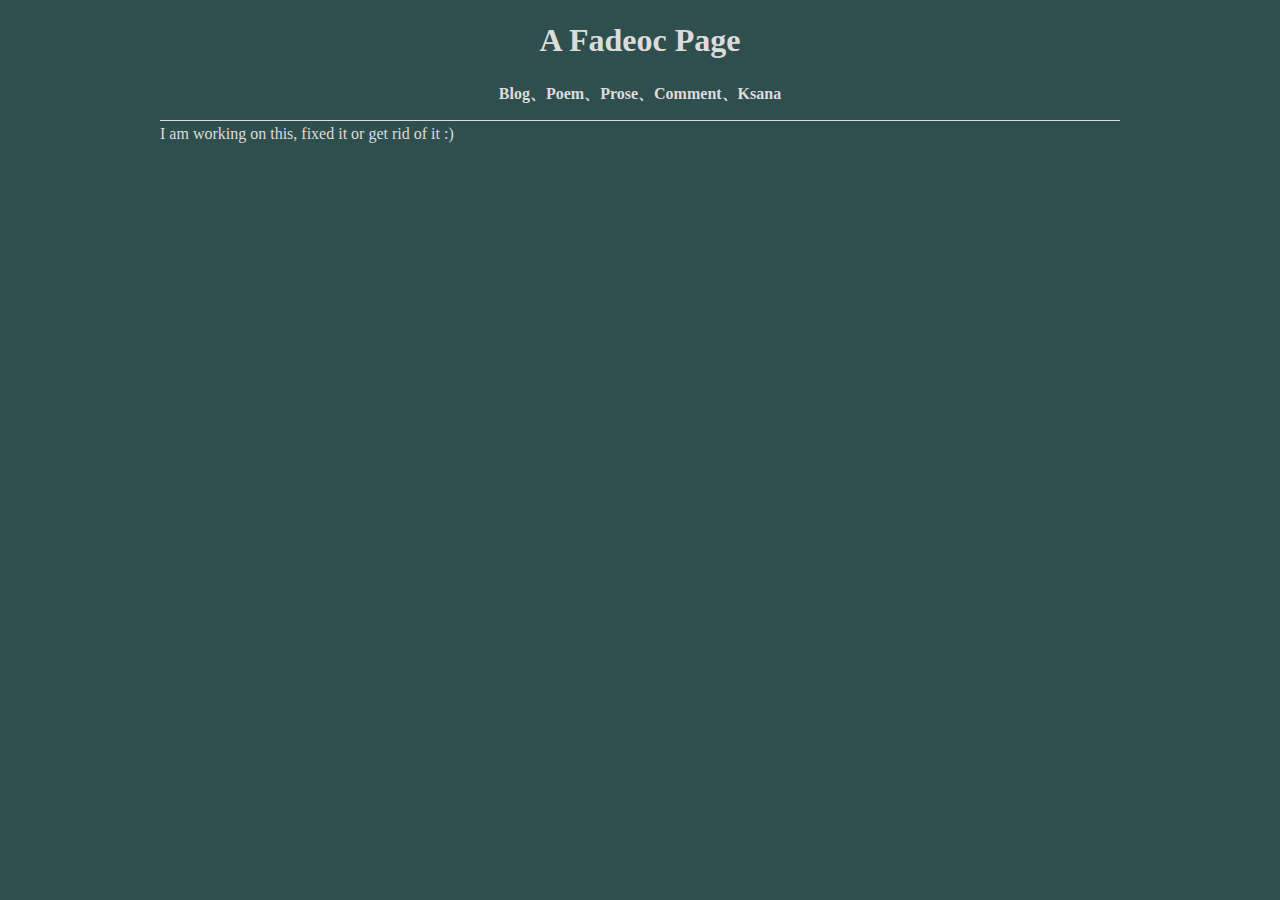
==== commit 3cba1e59: "Update index.html" ====
--- a/index.html
+++ b/index.html
@@ -1,5 +1,5 @@
 <!DOCTYPE html>
-<html>
+<html id="index">
 	<head>
 		<title>Fadeoc 博客</title>
 		<meta charset="utf-8">
@@ -7,8 +7,8 @@
 		<meta name="keywords" content="Fadeoc,html,css,诗歌,散文,评论,Code,刹那">
 		<link type="text/css" rel="stylesheet" href="index.css">
 		<link rel="shortcut icon" href="fcon.jpg" type="image/x-icon" />
-		<script src="addLoadEvent.js"></script>
-		<script src="all.js"></script>
+		<script async src="addLoadEvent.js"></script>
+		<script async src="all.js"></script>
 	</head>
 	<body>
 		<div id="wholewrapper">
@@ -17,252 +17,9 @@
 				<h5 class="pagetitle">Blog、Poem、Prose、Comment、Ksana</h5>
 			</div>
 			<div id="realcontent" class="clearfix">
-				<div id="realcontentMain">
-					<div id="innertext">
-						<article id="article6">
-							<h2>随波逐流（6）——过去的自己</h2>
-							<p>我想人的感觉同样会随着实质能力的提升而不同，并非过去我所想像的那样只有文学和情感才能绽放出美。</p>
-							<p>之前仿佛看懂了《CSS Mastery》，写了这个博客的源码，经过了大概三天的调整，觉得无论结构还是布局上都无可厚非。然而现在看来又怎样呢？风格与颜色且不说吧，结构还算说得过去，布局就真的连自己都变得静默无语——我怎么能写出这么烂的css来啊？</p>
-							<p>我已经不记得是什么时候写下的第一篇日志，那里面有一些简单的博客系统计划，如今已经有两项可以做的出来。</p>
-							<p>分割线，之前我一直用hr在做，我甚至还到知乎的分割线那里去拖动，看看是不是某种图片，我真的挺讨厌图片的，因为自己没有美术直觉。后来在模仿Google的顶部导航栏的红色focus标识时，恍然大悟，原来分割线和这个focus标识是一样的，只是个border-bottom……</p>
-							<p>近一个月学习了Fibonacci数列，源于知乎关于猴子摘香蕉的摘法问题，写出代码之后，在浏览器里运行的结果倒是正确，只不过消耗真的太大了。我就是不知足的，不仅想解决这个问题，还想知道为什么。恰在此时，Email收到了阮一峰博客的关于「尾调用」的订阅，这就是天时。于是顺路学习了call
-								stack，以及tail recursion。</p>
-							<p>一位不算朋友的朋友，询问我关于Javascript滑动条的事情，我是不会的，于是当着自己的问题去看了slide，突然看到了轮播slide，于是学习了array.prototype.forEach.call的每一个细节，虽然看起来步伐很小，但实际上受益良多。</p>
-							<p>有了slide的经验，豁然开朗，想象着固定的侧边栏其实就是一个计算距离的函数而已。看了下别的代码的实现过程，复杂的很多，大部分用了JQuery，我还是比较喜欢简短的原生，目前正在着手。</p>
-							<p>过去的自己有着过去的感觉，现在的自己有着现在的优势，每进一步，都更近的走向纯粹的网页。之前使用了margin和padding的混杂定位，现在看来真的很可笑。还有混乱的css，如今也一并整理了吧。</p>
-							<p>写fixed sidebar最先遇到的问题是代码失效，怎么也无法替换目标元素的class。百般无奈，打开了Firefox，竟然好使，显然是webkit的问题。随便Google了下document.documentElement.scrollTop
-								fail in chrome，得知chrome的接口是document.body.scrollTop。接下来很简单：</p>
-							<p>
-								<code>var x = (document.documentElement.scrollTop) ? document.documentElement.scrollTop : document.body.scrollTop</code>
-							</p>
-							<p>然后是fixed之后的固定位置，看了豆瓣和知乎的源码，并未看出个所以然，猜测是以与窗口的绝对距离判断的，可是窗口的绝对宽度是随时变化的……从下午想到晚上，晚饭的时候也在想。</p>
-							<p>对了！</p>
-							<p>虽然fixed之后是相对于窗口变化的，但可以相对左边的元素设置一个固定margin。</p>
-							<ul class="codeUl">
-								<li>
-									<code>position: fixed;</code>
-								</li>
-								<li>
-									<code>width: 130px;</code>
-								</li>
-								<li>
-									<code>top: 30px;</code>
-								</li>
-								<li>
-									<code>margin-left: 55px;</code>
-								</li>
-							</ul>
-							<br/>
-							<p>Rofl:)</p>
-						</article>
-						<article id="article5">
-							<h2>随波逐流（5）——何时触底</h2>
-							<p>微博上看到一个励志条目，大意是「真正的能人不在于能攀多高，而在于触底后如何反弹」，也不知道是自我嘲讽还是怎么着，我竟然生出了「但我一直不触底怎么办」的脑洞……</p>
-							<p>废话不多说。上周说了，重新回到 js 上来，说到做到。</p>
-							<h4>console.log</h4>
-							<p>先是 Chapter 2 的作业 1，因为已经做了出来，所以对比了作者的答案，想看看一下思路。果然, console.log 会自动换行，这是基本知识点，忘记了；或者说，第一次看的时候当时留意了一下，却压根没记住。</p>
-							<h4>switch 的 case 可以接括号</h4>
-							<p>一个月之前，在博客上说过那么一句「但是 switch 的模式在我心中久久不去，下周继续」，未曾知会被其他的事情打断，这一断就是一个月，回来的时候继续啃，得到个好习惯，那就是去 MDN。</p>
-							<ul>
-								<li>
-									<p>MDN 里面的 case 后面与 if 一样，是可以接括号的，有了标准的确定，心中舒服了许多。</p>
-								</li>
-								<li>又学到了一个「hack」方法，就是在 switch 的表达式中使用 true。我非常喜欢这个方式，逻辑上合理。</li>
-								</p>
-								<p>
-									<li>偶然中发现了原来别人说的浏览器的控制台里可以调试 js 而我没找到的原因是 chrome 中那个表示可供输入的地方实在不明显，如同 cmd 一样的 > 标识，太不容易发现。不过既然发现了，必然会大大加快进度。</li>
-								</p>
-							</ul>
-							<h4>没想出来的作业 3</h4>
-							<p>实在不甘心去看答案，最开始想的思路就是通过两个参数的 .length 属性来判断何时停止何时换行，这时候我自己的弱点才展现出来，我不知道如何让 “#” 和 “ ” 交替输入。而 js 这个部分，就这么点语法，已经基本掌握，有工具，不会写……</p>
-							<p>后来看到了答案中是用行数和位数的和来控制，有点对自己绝望。果然数学才是弱项。</p>
-							<h4>Charpter 3 作业 3</h4>
-							<p>统计字符串 n 中有多少个 m 字符。</p>
-							<p>直接上图，思考过程我用英文注释了。</p>
-							<img src="homeworkcode3-3.jpg" alt="code of the chapter 3 homework 3">
-							<p>前两个作业没什么难点，这里就不加赘述了。</p>
-						</article>
-						<article id="article4">
-							<h2>随波逐流（4）——忙碌与专注</h2>
-							<P>这一个月的具体成果如下：</P>
-							<ol>
-								<li>联系到了知乎某兄，要到一次应聘机会，做了两份面试题，第一次没有很好的领悟到某兄的意图，又被告知过于追求细节，还有一些非专业性错误。经过两周的忙碌，终于写出了进步十足（不知道是不是某兄安慰我）的二稿，得到了电话面试机会。电面时某兄的态度非常不错，和蔼有磁性，后来回想自己所说的那些自己的短处，都是按照其他职位的面试来答的，诸如「没有工作经验不专业」等等。诚然这些是可以弥补的，不过产品经理的面试，大概是要说出个一二三的，必须要有条理和本质性，大概是被扣分了。某兄表示希望帮我搞定我不满足应聘硬性要求的部分，大概我太差了，扶不起吧。最后说，会有知乎的人力联系我，大概三周过去了，没有动静，一边安慰自己大公司都是这样慢的，一边心中对自己失望。总是觉得自己可以，有能力，面试了才知道，真的只是散兵游勇，所谓的能力，并非是工作能力，而是一种提升能力。我还是静心下来，把心收一下。</li>
-								<li>第二个完成的目标是《铃铛》，被邀请参加豆瓣第二届征文大赛是个挺开心的事，正如后面的又被邀请做特邀读者评委，认真总是有回报。写《铃铛》的过程中常常陷入人物中不能自拔，尝试以时间顺序交叉描述两对情侣的感情，后来竟然是仍旧使用了最开始的混乱叙述方式。写完了，一块石头落地，结果又遇到豆瓣抽风，磨蹭了3个小时才终于传上去，已经23点40左右，第二天看到豆瓣微博说共收到投稿2402份，啊，大概我就是
-									No.2402。</li>
-								<li>紧接着知乎二次笔试、豆瓣征文的是给「知乎盐系列」《金钱有术》写书评，中信的小雪与物流的结合导致收书晚了三天（小雪酱大概吐血了），于是原定的10天时间出书评就延后了3天。之前是在二次笔试和征文的混乱期的回家的火车上每天看30-40页，幸好坚持了这个，所以提前一天看完了这本书。不过因为书被我误放在热的地方，一觉醒来，因为过热，书胶开了，很是懊悔。剩下的一天就是写书评，上午参考其他各种类似书评，学习了风格，糅进自己的东西，下午写了1200-1400字的书评，临下班前又检查了两遍，唯恐出现谬误，又修改了许多不当句式。大概10天左右，小雪告诉我已经准备把书评发在杂志上了，但也不知道是三件事忙起来的后遗症，还是因为知乎面试对自己的失望，竟然只有对自己努力得到了肯定的那种欣慰，也无更多欢喜之情。</li>
-								<li>《德拉诺之王》也掺合进来，正赶上这时段，给公会制定计划，一点点实施。后来公会的一位主力坦克突然 AFK，另一位赶上学校典礼，还一位加班，于是耽搁了一整周，在联盟遥遥领先的进度被超过了，很不甘心。计划了那么久，人算竟然还是不如天算。三位坦克为什么要在同一周出问题？晚一周或者早一周都不会导致这样差的后果。不甘心啊，明明努力计划，最终被上天打败，不甘心啊。用了两天从失落中走出来，心中仍然不甘，可是不甘没有意义，路还要走，铭记这次失败，我们必须前行，也许这次失败并非命运不公，而是我本没做好充足准备。诚然，责任不应该由我来揽，不过必须如此，我不能改变别人，也不能改变命运，只能改变自己，做更充分的准备。</li>
-							</ol>
-							<P>看似做的东西很多，成果也不少，知乎的面试让我对产品有了很多的新认识和新成长；豆瓣征文对自己的内心有了新的交代；书评也被采纳到了企业导刊杂志的一月刊上。是吧，看起来不错吧？可是生活可有实质变化？依然窝在东北这个老旧肮脏落后的城市，Eloquent
-								Javascript 这本电子书打开之后仍然还在 Chapter 4。本来对 Array 还有环境变量以及各种 Object & Properties 还有 Values 已经蒙瞪了，隔了一个月，连之前的函数代码也忘的差不多了。</P>
-							<p>对自己说一句：「专注点吧，哥，我们的时间不够了」。Focus 在 JS 和明年11月的安徽梦上，虽然后面还有一个 1000 余页的《夏威夷史诗》要在3周内出3000字的书评，和知乎上的2万字答案要维护……别怕，伊卡洛斯之翼说了，作死就要作个大的。</p>
-						</article>
-						<article id="article3">
-							<h2>随波逐流（3）——别倒下</h2>
-							<P>持续不断的学习是如此重要，只有记录了曾经的事，才能知道现在的自己于曾经的自己有多么不同，是怎样的向上努力着。</P>
-							<P>这一周的事情实在是太多了，豆瓣的征文又没写成，关于 js 的部分也没有搞懂太多，仿佛进入了一个瓶颈。着凉，嗓子难受，肺出气不易。我知道明后天就会好，但这个周末却着实什么都没做成，光睡觉了。昨天（周六）下午在群里跟「弦子」还说睡半个小时就能起来，然后精神一下午，结果呢，15点躺下，19点才起来，嗓子还是难受，不想动。</P>
-							<P>人，还是要稳下来，稳中求胜，一点点累积。不能去一个不知名的远方公司冒险，危险系数太高，以及无尽的加班。好歹积累一年经验，然后再看看其他地方有没有适合的位置。</P>
-							<P>狗跑丢了。从上午10点开始找，找到晚上8点，累计走了20公里，还是没有。</P>
-							<P>疲惫，腰酸腿疼，感冒加重。</P>
-							<p>难挨的日子，绝望蔓延，如没有希望一般的等待。</p>
-							<hr />
-							<h4>.x 和 [x]</h4>
-							<p>.x 的 x 必须是 valid 的变量名，所以当确定某个对象有x属性的时候，为了简便，就要使用.x，但是如果 x 不是一个 valid 的变量名，或者需要「运算」然后把结果赋予这个属性，那么就用「x」，这个上周没有读懂，这周终于读懂了。</p>
-							<h4>数组</h4>
-							<p>
-								<code>[x0,x1,x2]</code>，数组中，第一位的 index 是0。</p>
-						</article>
-						<article id="article2">
-							<h2>随波逐流（2）——书读百遍，举一反三</h2>
-							<img src="cover.jpg" alt="bookcover of eloquentjavascript" />
-							<p>前端的浪潮实在太快，跳进去只能随波逐流。</p>
-							<p>这是从过去的失败日子里收获的教训，只有实践了才会知道这个世界是怎么样的，宅在家中想，觉得自己什么都行，真的没什么价值，不仅没有普世价值，连现在的自己回望从前的自己时，都有一种恍然的感觉。</p>
-							<p>生活何尝不是一种修行，在没有能力的时候，先随波逐流没什么不好。当然，也许不会有现在的心境，但如果另一条时间线上的我在毕业时就选择了辛勤工作，心境就比现在的要差吗？</p>
-							<p>不好说</p>
-							<p>这周包括未来几周都要暂时搁置 css 和 html，开始系统的学习 javascript，在横拉窗口的时候发现博客的「Email 块」竟然没有
-								<code>float:right</code>，我也不知道当时是怎么想的。</p>
-							<hr />
-							<h4>Parameter 的 variable 本质</h4>
-							<p>
-								<a href="http://eloquentjavascript.net/">Eloquent Javascript</a>是非常不错的 js 教程，简明易懂，比如在说「数据类型」的时候，就讲到数据类型的来源是什么。而在讲解 function 的 parameter 的时候，也是深入浅出的解释道——parameter 其实就是 function 中 variables，并且这个
-								variable 的值是由 caller 赋予的。当时看第一边的时候真的没懂，正如我在知乎的某个答案说学习
-								<code>null undefined false NaN</code>之间的关系的时候，陆续看了三遍，function 显然是 js 的重点，看不懂就再看，三遍不行就四遍、五遍，终于看懂了。parameter 不仅仅是一个 function 内的
-								variable,更是一个由 caller 控制的 variable，所以 function 内一定不能将 parameter 绑定在一个自己不想控制的 variable 上。</p>
-							<h4>null 与 0</h4>
-							<p>null 只等于 undefined 或者 null 本身，而
-								<code>null*8 = 0</code>是因为类型强制（type coercion），为了计算，js 必须将 null 转换成数值，null 转换成数值就是 0。</p>
-							<h4>for 循环</h4>
-							<p>
-								<code>for(var x= 1; x
-									< 10; x++)</code>
-							</p>
-							<p>必须有三项 parameter，除了最后一项 parameter 之外，其他的 parameter 即使不想设置也必须用
-								<code>""</code>即空值来表示，不然 js 的自动不全会导致 parameter 的对应关系错乱。</p>
-							<h4>function 是难点</h4>
-							<p>
-								<code>var x= function(y)</code>和
-								<code>function x(y)</code>是同时允许的。逻辑上有些不同，本书的后面又说了 Closure 和 Recursion 等问题，云山雾罩的，让我一个程序小白理解这些问题真的很难，来来回回读不下十次了，还是理解不了。</p>
-							<h4>举一反三</h4>
-							<img src="homework1.jpg" alt="homework1: 7 lines of # from 1 to 7">
-							<p>很简单的作业，如果这是用 Python 写，估计早就搞定了。现实寻找 js 的 IDLE 费了好久时间，连 Visual Studio 都安装了，还是没搞定，结果最后是在教程内置的 code 编辑器里面完成的。骑驴找驴啊。</p>
-							<img
-							src="homeworkcode1.jpg" alt="code of homework 1">
-								<p>基本的逻辑还是有，浪费在 syntax 上大概有10分钟，先尝试了用 function 来完成，后来突然发现这根本就不用 function 嘛。</p>
-								<p>突发奇想，如果需要的不是 7 行，而是 n 行怎么办？</p>
-								<p>当然用 function 啦，这就是 function 存在的目的啊。于是有了下面的代码：</p>
-								<img src="homeworkcode1-a.jpg" alt="wrong code of homework warpped in function">
-								<p>但是问题来了，每次运行之后，都会多出最末一行字符
-									<code>undefined</code>，爪子会这样嘞？</p>
-								<p>原来在 homeworkdamnhard(7) 调用函数之后，最末行的 console.log 又返回了 function 的默认值，当然就是 undefiend。</p>
-								<p>在 function 中使用 return 当然会返回 variable 的值，改变返回 undefiend 的结果。但是这个 statement 中，需要循环输出，可是 return 会终止 function 的计算过程，所以不能用 return。</p>
-								<p>找了很久，到底改返回什么，经过在知乎请教，得知还有另一种方法，就是去掉最外层的 console.log。难道这样不会变成什么结果都不显示吗？</p>
-								<p>答案是不会，因为在 function 内部还有 console.log，在 statement 每次循环的时候都会返回对应的值。</p>
-								<p>所以正确的代码应该是：</p>
-								<img src="homeworkcode1-b.jpg" alt="right code of homework warpped in function">
-								<p>举一反三，对一个问题给出了两个代码，同时还深刻的理解了 return 和 console.log。开心~~</p>
-								<p>第二个练习本想用 switch 来写，结果写出来才发现很多问题，比如 switch 后面的 expression 要怎么写？还比如 case 下的多条件用什么连接。然后矛盾的地方就来了：</p>
-								<ol>
-									<li>为什么 var x=***, y=***,z=*** 的多项要用
-										<code>,</code>来分隔，而在 if 或 case 等条件语句中就要用
-										<code>&&</code>？这难道不矛盾吗？</li>
-									<li>为什么 if 后面的条件判断要用
-										<code>()</code>来界定，而 case 后面则不能用
-										<code>()</code>？这也太矛盾了吧？</li>
-								</ol>
-								<img src="homeworkcode2-a.jpg" alt="code of the second homeword method a">
-								<p>总之，最后好歹是用 if 的模式完成了，也就是上图。同样是做了一个 function，搞成了万用模式，我就好像有强迫症是的。但是 switch 的模式在我心中久久不去，下周继续。</p>
-								<h4>数学，还有 Python</h4>
-								<p>数学和后端对前端无疑裨益良多，要多多学习。天色已晚，明日上班，睡前学学 MIT 的「单变量微积分」就当看美剧了吧。虽然名字听起来有点蛋疼，不过老师还是萌萌的。Python 下周也争取多熬出一节课来。时间时间实在是不够，浪费了十年青春，忙成这个德行也是活该。豆瓣阅读邀请参加的大赛稿子还没写完，本来打算这周末写，结果时间都花在
-									js 上了。看来对 GTD 也不能再反感了，找个时间取其精华。</p>
-								<p>加油。</p>
-						</article>
-						<article id="article1">
-							<h2>随波逐流（1）——编辑器</h2>
-							<img src="emacs-vs-vim.jpg" alt="编辑器对比图" />
-							<p>昨天下午纠结于编辑器的选择，心中的抑郁之情就如同今天万里晴空中的绵羊状白云般散乱不堪。对更佳工具的渴望在不知不觉中变得朦胧了，模糊了，越来越远，远的自己已经看不清为什么而来。</p>
-							<p>我曾经有很多偏执的想法，部分因当前互联网技术的发展解决了，部分没有。那时候的心情必然是如跳不出去的井底之蛙，仿佛受伤的雏鹰，心中清楚自己能飞的更高，却被现实束缚了翅膀，只能忍着。比如云服务。这世界本应该只有一种优美的云服务，而不是遍地开花。但这个想法有致命的缺点——垄断必然造成产品不思进取，可以参考IE6。</p>
-							<p>产品多可以看作一种好事，但起码作为个人来讲是要追求统一的。很久之前，别人说我是强迫症，完美主义者。前者我不同意，至于完美主义，谁不喜欢呢？几年前我甚至开始纠结为什么很多程序有相同重复的功能，甚至魔兽世界的插件也有重复的功能，这太不完美了。要么你给我一种单一的功能；要么你给我完善的功能，到处都是半吊子算什么？</p>
-							<p>甚至连单一的环境内部，都无法达到基本的统一。效率软件常见吧，Calendar，Memo，Reminder，这些难道不重复吗？难道 Reminder 就不能整合进 Calendar 里？</p>
-							<p>不能！</p>
-							<p>我知道肯定有人这么说，他们有各种各样的理由。事实是，几年前我对完美的偏执，比如要求多平台的同步，在当时也只是一个『偏执』而已，如今人类的技术实现了，不知道当时以各种理由反驳我的诸位作何感想？</p>
-							<p>Windows 也有它致命的缺点，如今我在PC上运行着 Windows10 Technical Preview，各种新的 Feature 真的让我感觉到微软的用心，但有些功能让我感觉很不爽，比如：</p>
-							<img src="GDI vs Direct.jpg"
-							alt="GDI vs Direct" class="toobig" />
-							<ul>
-								<li>万年不变的字体渲染。我已经不想再去争论 GDI，Cleartype 或者 DirectX，这些是我一个用户应该感兴趣的东西吗？我需要一个更好的渲染，单纯的是因为 Windows 下的字体渲染实在太丑，于是我才安装了 Mactype。在 GDI
-									的渲染下，雅黑大概是最好看的字体了，甚至超越了冬青黑。有这么好的字体，微软怎么就不能好好渲染呢？有人说英文下效果还是不错的，我只能说：Windows 下默认英文的渲染也是发飘的啊亲。</li>
-								<li>不断变化的搜索。在 Window7 中，搜索是基于内容的，这代表着可以搜索到包含某段字符的文档，强大到爆表！但是 Windows10 又改回了标题搜索。我觉得这两种搜索应该合并，而不是发展什么 Bing……Bing 的『本机搜索』实在太难用了，怎么就不能好好迭代呢？但微软的心似乎太急切了，就像一个刚刚成年的少女，还未成熟，就急于嫁出去。</li>
-							</ul>
-							<p>回到编辑器上来，选来选去，连Visul Studio都试过了，还是 notepad++ 好用。为什么说 notepad++ 好用呢？纯粹是因为我打开就能用，并且它的界面比较中规中矩。至于 vim ，就说这个『~』标记，难道编辑器不应该是空白的更好么？每行都是
-								~ 好难看。也许有很多方法可以调试 vim，但是我懒得折腾。</p>
-							<p>这并不是说 notepad++ 就比 vim 好，我想说的是，正常的一个经过考研的工具没有『好』或者『不好』，只有适用还是不适用。将来有一天，我也许会使用 vim，但目前的情况是，我每天写的代码大概只有70-100行，甚至少于50行。对我而言，目前很多代码写的还不熟练，很多项目只是理论上了解它的框架，实际编写中会遇到很多很多需要大量思考的问题。换言之，我大部分时间是在思考而非编写，写两三行就要思考个
-								10 几分钟。就这么个情况，我用得着 vim 吗？</p>
-							<p>我们需要完美产品的本质并不是我们对完美产品的追求，也不是一个人的偏执，而是它给我们带来了实实在在的便利啊。</p>
-							<p>可我们却常常忘记了这个初衷。</p>
-							<hr />
-							<p>接下来说一点在编写这个博客的时候遇到的一些问题：</p>
-							<ol class="ol">
-								<li>
-									<p>浏览器默认的 Padding，对 body 标签而言就是 margin。为了达到铺满全窗口的效果，如果是像知乎那样的白色，完全可以搞个 div 设置个宽度然后 {margin:0 auto;}，在这里宽度是必要的，因为本身没宽度在哪里算居中呢？明显是强人所难。
-										<p>
-											<p>但如果背景色不是白色，就有问题了。之前我处理的方式是 {position:absolute; left:0; top:0;} 这个方法是在知乎上模仿蓝色的 banner 时学习的，但如果全部的 div 都用这个方法就不好办了。</p>
-											<p>虽然知乎的背景是白色，但是代码仍然是可以参考的，参考别人的代码，说起来就是搞懂人家的思维。于是看到了 body{margin:0}，这样一来，body 的四周没有 margin，自然会铺满。</p>
-								</li>
-								<li>
-									<p>a 标签只有在假如 href 属性后，文字的颜色才会变成 visited 的样式，架构的时候一定要把 href 标签写好，不然到最后还得改颜色，废二遍事。</p>
-								</li>
-								<li>
-									<p>在 body{margin:0} 的方法下，h 标签，也就是标题，自带一个 margin，可以把框架挤出应有的位置，去掉对应方向的 margin 可以解决问题。遇到莫名问题的时候可以使用 F12 迅速发现造成布局问题的根本原因，不要猜来猜去。</p>
-							</ol>
-							<hr />
-							<p>然后是这个博客未来的 Coding 计划，按目前猜测难度顺序是：</p>
-							<ol class="ol">
-								<li>
-									<p>Article 的发布时间标记。</p>
-								</li>
-								<li>
-									<p>赞、转发、评论、标签等功能。</p>
-								</li>
-								<li>
-									<p>若有若无的分割线。</p>
-								</li>
-								<li>
-									<p>多页面文章列表等功能。</p>
-								</li>
-								<li>
-									<p>右边栏的顶部触发定位效果。</p>
-								</li>
-							</ol>
-							<hr />
-							<p>还是不喜欢直接使用 JellyII，同样，并不是因为它不好，而是因为我目前要学习造轮子，而不是直接使用轮子。By the way，感谢 Vzch 帮我重新认识了微软和 Coding。</p>
-						</article>
-					</div>
-				</div>
-				<div id="realcontentAside" class="clearfix">
-					<nav id="navbar">
-						<ul>
-							<a href="index.html"><li class="bordernone">日志</li></a>
-							<a href="poem.html"><li class="bordernone">诗歌</li></a>
-							<a href=""><li class="bordernone">散文 (开发中)</li></a>
-							<a href=""><li class="bordernone">评论 (开发中)</li></a>
-							<a href=""><li>刹那 (开发中)</li></a>
-						</ul>
-					</nav>
-					<div id = "toTop" class = "clearfix">
-						<a><img src="arrow.png" alt=""></a>
-					</div>
-				</div>
-			</div>
-			<div id="banner">
-				<div id="bannerwrapper">
-					<span>
-						<a href="mailto:fadeoc@gmail.com"><img src="mail.png" alt="Email Icon"></a>
-					</span>
-					<span id="spanright">
-						<a href="mailto:fadeoc@gmail.com">fadeoc@gmail.com</a>
-					</span>
-				</div>
+				I am working on this, fixed it or get rid of it :)
 			</div>
 		</div>
 	</body>
 
-</html>+</html>
